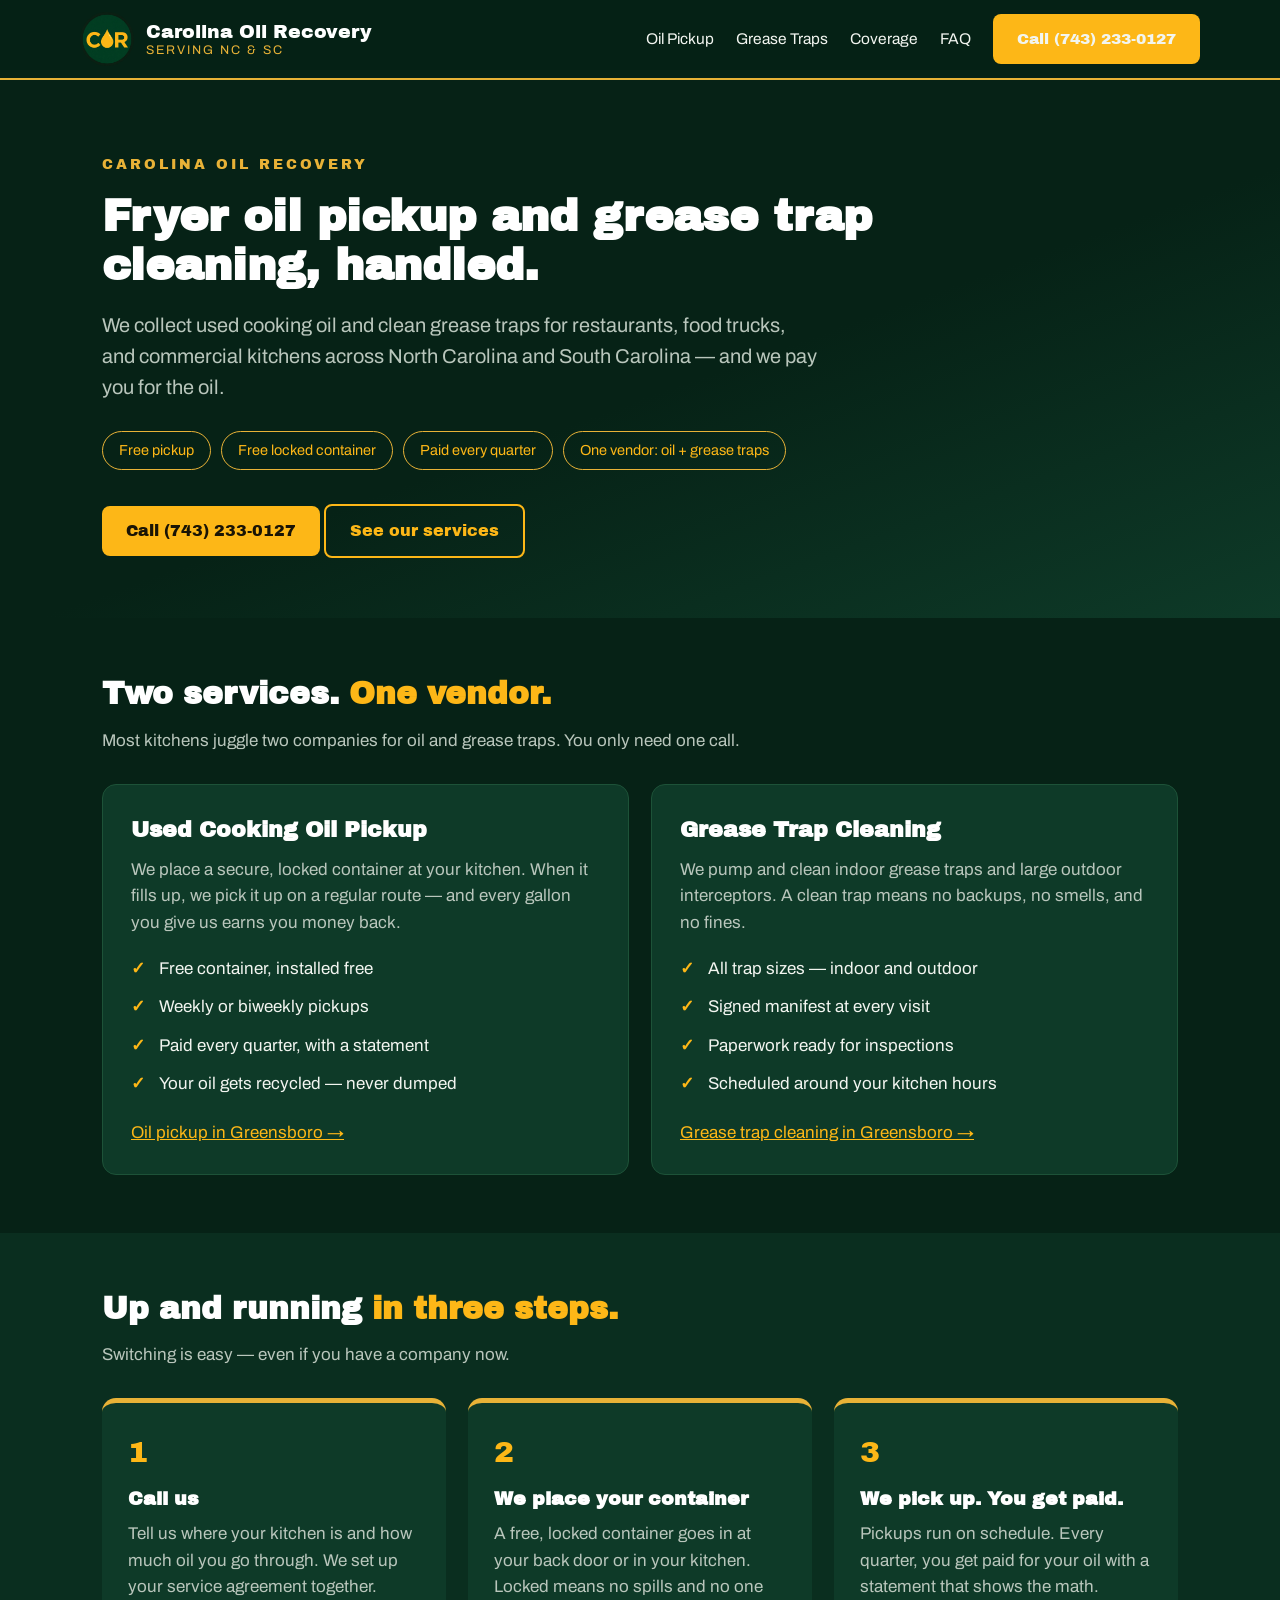
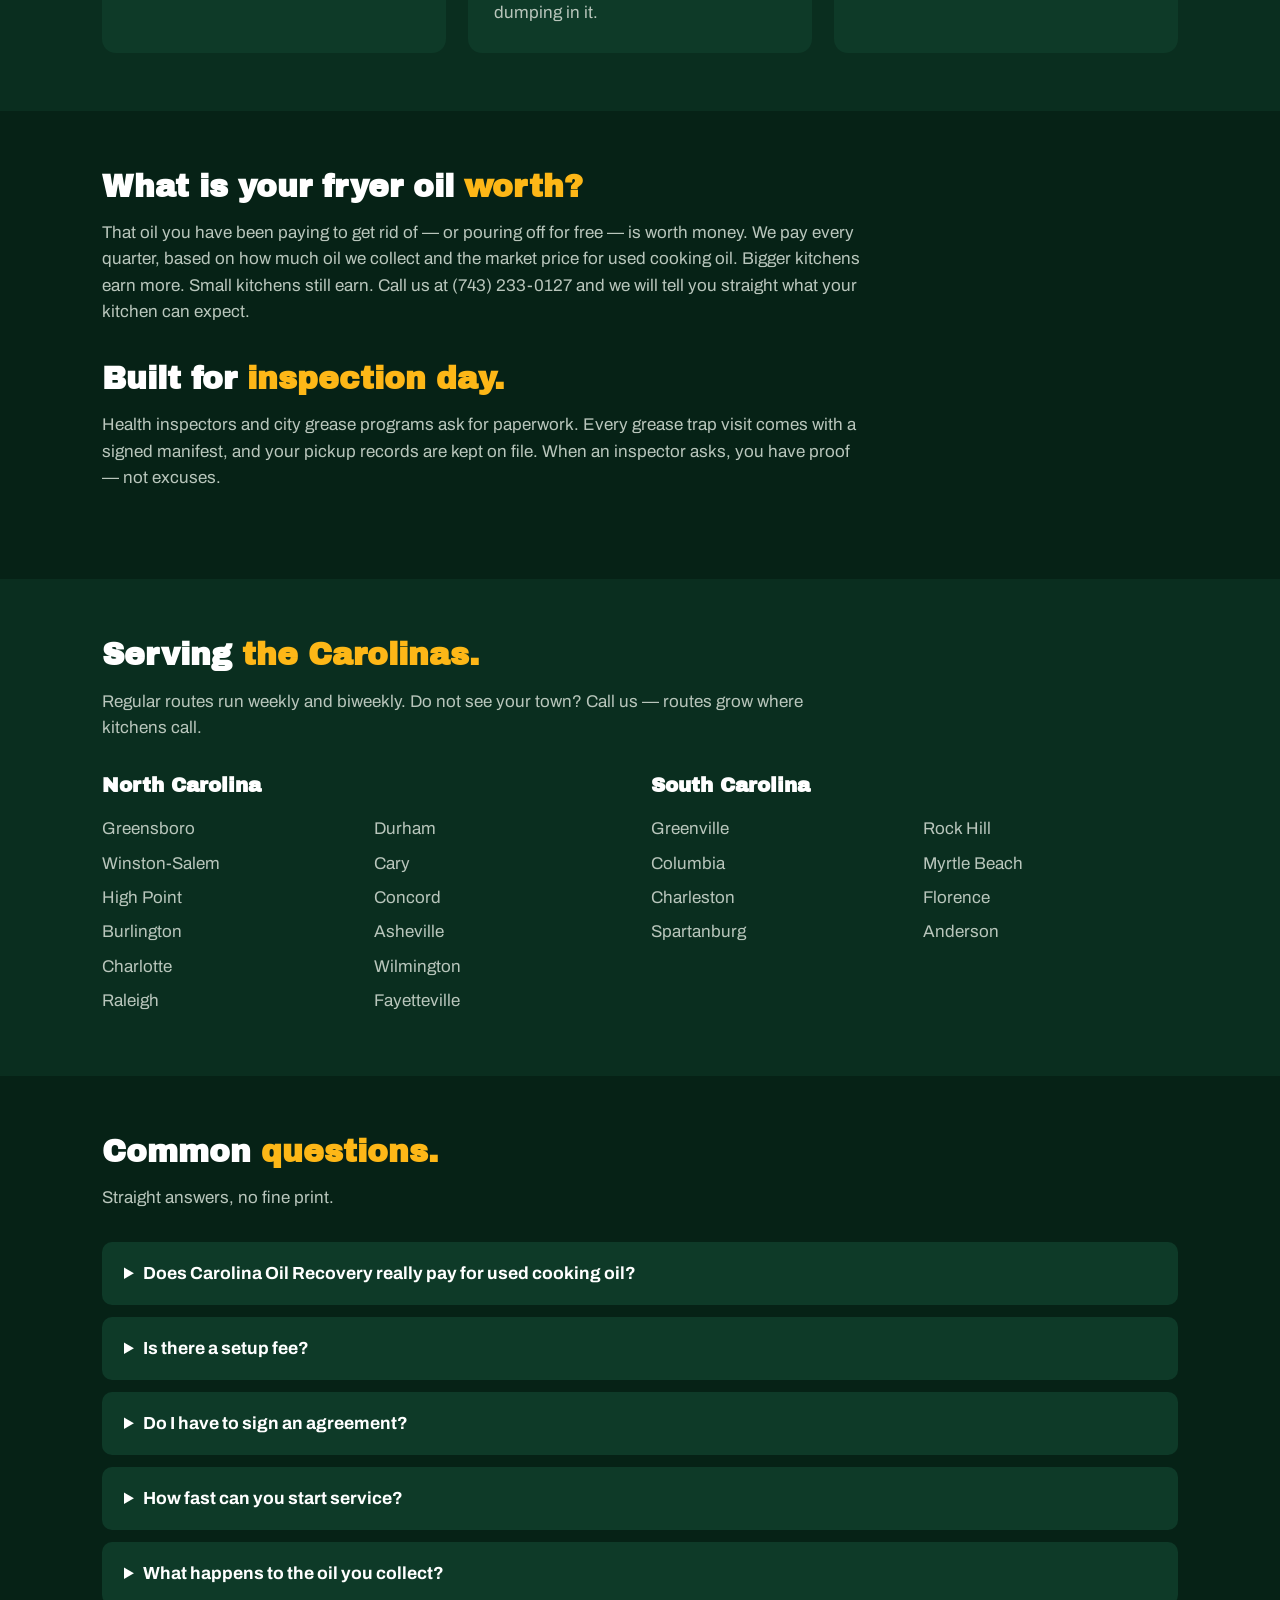
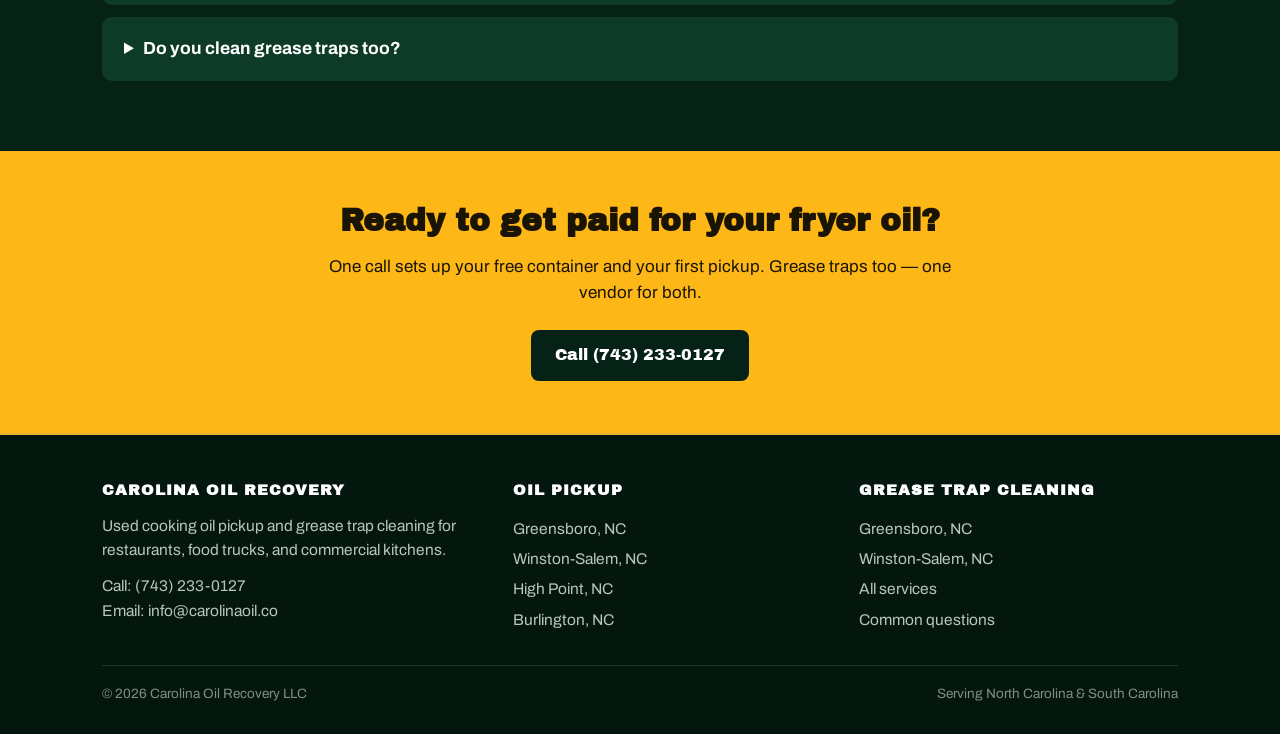
==== index.html @ 8ab73f12 "Add Carolina Oil Recovery staging site" ====
<!DOCTYPE html>
<html lang="en">
<head>
<meta charset="utf-8">
<meta name="viewport" content="width=device-width, initial-scale=1">
<title>Fryer Oil Pickup & Grease Trap Cleaning in NC & SC | Carolina Oil Recovery</title>
<meta name="description" content="Free used cooking oil pickup and grease trap cleaning for restaurants across North Carolina and South Carolina. Free locked container. Paid every quarter. Call (743) 233-0127.">
<link rel="canonical" href="https://carolinaoil.co/">
<link rel="preconnect" href="https://fonts.googleapis.com">
<link href="https://fonts.googleapis.com/css2?family=Archivo:wght@400;600;700&family=Archivo+Black&display=swap" rel="stylesheet">
<link rel="icon" href="logo.jpg">
<link rel="stylesheet" href="styles.css">
<script type="application/ld+json">{"@context": "https://schema.org", "@type": "LocalBusiness", "name": "Carolina Oil Recovery", "url": "https://carolinaoil.co/", "telephone": "+1-743-233-0127", "email": "info@carolinaoil.co", "image": "https://carolinaoil.co/logo.jpg", "priceRange": "Free pickup + quarterly rebate", "areaServed": ["North Carolina", "South Carolina"], "openingHours": "Mo-Su 06:00-22:00", "description": "Used cooking oil pickup and grease trap cleaning for restaurants, food trucks, and commercial kitchens across NC and SC. Free pickup, free locked container, paid every quarter."}</script>
</head>
<body>
<header><div class="wrap nav">
  <a href="index.html" style="display:flex;gap:12px;align-items:center;text-decoration:none">
    <img src="logo.jpg" alt="Carolina Oil Recovery logo">
    <span class="brand">Carolina Oil Recovery<small>SERVING NC &amp; SC</small></span>
  </a>
  <nav>
    <a href="used-cooking-oil-pickup-greensboro-nc.html">Oil Pickup</a>
    <a href="grease-trap-cleaning-greensboro-nc.html">Grease Traps</a>
    <a href="index.html#coverage">Coverage</a>
    <a href="index.html#faq">FAQ</a>
    <a class="btn" href="tel:+17432330127">Call (743) 233-0127</a>
  </nav>
</div></header>
<div class="hero"><div class="wrap">
  <div class="kicker">CAROLINA OIL RECOVERY</div>
  <h1>Fryer oil pickup and grease trap cleaning, handled.</h1>
  <p class="lede">We collect used cooking oil and clean grease traps for restaurants, food trucks, and commercial kitchens across North Carolina and South Carolina — and we pay you for the oil.</p>
  <div class="chips">
    <span class="chip">Free pickup</span>
    <span class="chip">Free locked container</span>
    <span class="chip">Paid every quarter</span>
    <span class="chip">One vendor: oil + grease traps</span>
  </div>
  <a class="btn" href="tel:+17432330127">Call (743) 233-0127</a>
  <a class="btn ghost" href="#services">See our services</a>
</div></div>

<section id="services"><div class="wrap">
  <h2>Two services. <span class="gold">One vendor.</span></h2>
  <p class="sub">Most kitchens juggle two companies for oil and grease traps. You only need one call.</p>
  <div class="cards">
    <div class="card">
      <h3>Used Cooking Oil Pickup</h3>
      <p>We place a secure, locked container at your kitchen. When it fills up, we pick it up on a regular route — and every gallon you give us earns you money back.</p>
      <ul>
        <li>Free container, installed free</li>
        <li>Weekly or biweekly pickups</li>
        <li>Paid every quarter, with a statement</li>
        <li>Your oil gets recycled — never dumped</li>
      </ul>
      <p style="margin-top:16px"><a href="used-cooking-oil-pickup-greensboro-nc.html">Oil pickup in Greensboro →</a></p>
    </div>
    <div class="card">
      <h3>Grease Trap Cleaning</h3>
      <p>We pump and clean indoor grease traps and large outdoor interceptors. A clean trap means no backups, no smells, and no fines.</p>
      <ul>
        <li>All trap sizes — indoor and outdoor</li>
        <li>Signed manifest at every visit</li>
        <li>Paperwork ready for inspections</li>
        <li>Scheduled around your kitchen hours</li>
      </ul>
      <p style="margin-top:16px"><a href="grease-trap-cleaning-greensboro-nc.html">Grease trap cleaning in Greensboro →</a></p>
    </div>
  </div>
</div></section>

<section class="alt"><div class="wrap">
  <h2>Up and running <span class="gold">in three steps.</span></h2>
  <p class="sub">Switching is easy — even if you have a company now.</p>
  <div class="steps">
    <div class="step"><div class="n">1</div><h3>Call us</h3><p>Tell us where your kitchen is and how much oil you go through. We set up your service agreement together.</p></div>
    <div class="step"><div class="n">2</div><h3>We place your container</h3><p>A free, locked container goes in at your back door or in your kitchen. Locked means no spills and no one dumping in it.</p></div>
    <div class="step"><div class="n">3</div><h3>We pick up. You get paid.</h3><p>Pickups run on schedule. Every quarter, you get paid for your oil with a statement that shows the math.</p></div>
  </div>
</div></section>

<section><div class="wrap">
  <h2>What is your fryer oil <span class="gold">worth?</span></h2>
  <p class="sub">That oil you have been paying to get rid of — or pouring off for free — is worth money. We pay every quarter, based on how much oil we collect and the market price for used cooking oil. Bigger kitchens earn more. Small kitchens still earn. Call us at (743) 233-0127 and we will tell you straight what your kitchen can expect.</p>
  <h2 style="margin-top:36px">Built for <span class="gold">inspection day.</span></h2>
  <p class="sub">Health inspectors and city grease programs ask for paperwork. Every grease trap visit comes with a signed manifest, and your pickup records are kept on file. When an inspector asks, you have proof — not excuses.</p>
</div></section>

<section class="alt" id="coverage"><div class="wrap">
  <h2>Serving <span class="gold">the Carolinas.</span></h2>
  <p class="sub">Regular routes run weekly and biweekly. Do not see your town? Call us — routes grow where kitchens call.</p>
  <div style="display:grid;grid-template-columns:1fr 1fr;gap:22px">
    <div><h3 style="color:#fff;margin-bottom:10px">North Carolina</h3>
      <ul class="cities"><li>Greensboro</li><li>Winston-Salem</li><li>High Point</li><li>Burlington</li><li>Charlotte</li><li>Raleigh</li><li>Durham</li><li>Cary</li><li>Concord</li><li>Asheville</li><li>Wilmington</li><li>Fayetteville</li></ul></div>
    <div><h3 style="color:#fff;margin-bottom:10px">South Carolina</h3>
      <ul class="cities"><li>Greenville</li><li>Columbia</li><li>Charleston</li><li>Spartanburg</li><li>Rock Hill</li><li>Myrtle Beach</li><li>Florence</li><li>Anderson</li></ul></div>
  </div>
</div></section>

<section id="faq"><div class="wrap">
  <h2>Common <span class="gold">questions.</span></h2>
  <p class="sub">Straight answers, no fine print.</p>
  <div class="faq">
<details><summary>Does Carolina Oil Recovery really pay for used cooking oil?</summary><p>Yes. We pick your oil up free, and we pay you for it every quarter. How much depends on how much oil you go through and the market price for used cooking oil. Call us and we will give you a straight answer for your kitchen — no guessing.</p></details>
<details><summary>Is there a setup fee?</summary><p>No. Your container is free, installation is free, and pickup is free.</p></details>
<details><summary>Do I have to sign an agreement?</summary><p>We set every account up on a simple service agreement, so your pickup schedule, your container, and your quarterly payments are in writing. Call us and we will walk you through it before you sign anything.</p></details>
<details><summary>How fast can you start service?</summary><p>Fast. Call us, we place your free locked container, and pickups start on a regular route — weekly or every two weeks, based on how much oil you use.</p></details>
<details><summary>What happens to the oil you collect?</summary><p>It gets recycled. Used cooking oil is refined into biodiesel and other products. It should never go down a drain — that is what clogs pipes and backs up grease traps.</p></details>
<details><summary>Do you clean grease traps too?</summary><p>Yes — that is the point of one vendor for both. We pump and clean indoor traps and outdoor interceptors, and every grease trap visit comes with a signed manifest for your records and inspections.</p></details>
</div>
</div></section>

<div class="cta-band"><div class="wrap">
  <h2>Ready to get paid for your fryer oil?</h2>
  <p>One call sets up your free container and your first pickup. Grease traps too — one vendor for both.</p>
  <a class="btn" href="tel:+17432330127">Call (743) 233-0127</a>
</div></div>
<footer><div class="wrap">
  <div class="foot">
    <div>
      <h4>CAROLINA OIL RECOVERY</h4>
      <p>Used cooking oil pickup and grease trap cleaning for restaurants, food trucks, and commercial kitchens.</p>
      <p style="margin-top:12px">Call: <a style="display:inline" href="tel:+17432330127">(743) 233-0127</a><br>
      Email: <a style="display:inline" href="mailto:info@carolinaoil.co">info@carolinaoil.co</a></p>
    </div>
    <div>
      <h4>OIL PICKUP</h4>
      <a href="used-cooking-oil-pickup-greensboro-nc.html">Greensboro, NC</a>
      <a href="used-cooking-oil-pickup-winston-salem-nc.html">Winston-Salem, NC</a>
      <a href="used-cooking-oil-pickup-high-point-nc.html">High Point, NC</a>
      <a href="used-cooking-oil-pickup-burlington-nc.html">Burlington, NC</a>
    </div>
    <div>
      <h4>GREASE TRAP CLEANING</h4>
      <a href="grease-trap-cleaning-greensboro-nc.html">Greensboro, NC</a>
      <a href="grease-trap-cleaning-winston-salem-nc.html">Winston-Salem, NC</a>
      <a href="index.html">All services</a>
      <a href="index.html#faq">Common questions</a>
    </div>
  </div>
  <div class="legal"><span>© 2026 Carolina Oil Recovery LLC</span><span>Serving North Carolina &amp; South Carolina</span></div>
</div></footer>
</body></html>
---- styles.css ----
:root{
  --green:#062216; --green2:#0a2e1f; --green3:#0e3a28;
  --gold:#e8b237; --gold-bright:#fdb717;
  --ink:#f2f5f0; --muted:#b9c6bc; --card:#ffffff; --dark:#101410;
}
*{margin:0;padding:0;box-sizing:border-box}
html{scroll-behavior:smooth}
body{background:var(--green);color:var(--ink);font-family:'Archivo',Arial,sans-serif;line-height:1.55;font-size:17px}
h1,h2,h3,.btn,.kicker{font-family:'Archivo Black','Archivo',Arial,sans-serif}
a{color:var(--gold-bright)}
.wrap{max-width:1120px;margin:0 auto;padding:0 22px}
header{position:sticky;top:0;background:rgba(6,34,22,.96);border-bottom:2px solid var(--gold);z-index:50}
.nav{display:flex;align-items:center;gap:26px;padding:12px 0}
.nav img{width:54px;height:54px;border-radius:50%}
.nav .brand{font-family:'Archivo Black',Arial,sans-serif;font-size:19px;color:#fff;line-height:1.15}
.nav .brand small{display:block;font-family:'Archivo',Arial,sans-serif;font-weight:400;font-size:12.5px;color:var(--gold);letter-spacing:2px}
.nav nav{margin-left:auto;display:flex;gap:22px;align-items:center;flex-wrap:wrap}
.nav nav a{color:var(--ink);text-decoration:none;font-size:15.5px}
.nav nav a:hover{color:var(--gold-bright)}
.btn{display:inline-block;background:var(--gold-bright);color:#1a1405;text-decoration:none;padding:13px 24px;border-radius:8px;font-size:16px}
.btn:hover{background:var(--gold)}
.btn.ghost{background:transparent;color:var(--gold-bright);border:2px solid var(--gold-bright)}
.hero{padding:74px 0 60px;background:linear-gradient(160deg,var(--green) 55%,var(--green3));}
.kicker{color:var(--gold);letter-spacing:3px;font-size:14px;margin-bottom:16px}
.hero h1{font-size:44px;line-height:1.12;color:#fff;max-width:820px}
.hero p.lede{font-size:20px;color:var(--muted);max-width:720px;margin:20px 0 28px}
.chips{display:flex;gap:10px;flex-wrap:wrap;margin:26px 0 34px}
.chip{border:1.5px solid var(--gold);color:var(--gold-bright);border-radius:999px;padding:7px 16px;font-size:14.5px}
section{padding:58px 0}
section.alt{background:var(--green2)}
h2{font-size:31px;color:#fff;line-height:1.2;margin-bottom:14px}
h2 .gold{color:var(--gold-bright)}
.sub{color:var(--muted);max-width:760px;margin-bottom:30px}
.cards{display:grid;grid-template-columns:1fr 1fr;gap:22px}
.card{background:var(--green3);border:1px solid #1d5238;border-radius:14px;padding:28px}
.card h3{color:#fff;font-size:22px;margin-bottom:10px}
.card p{color:var(--muted)}
.card ul,.ticks{list-style:none;margin-top:14px}
.card li,.ticks li{padding:6px 0 6px 28px;position:relative;color:var(--ink)}
.card li:before,.ticks li:before{content:"✓";position:absolute;left:0;color:var(--gold-bright);font-weight:700}
.steps{display:grid;grid-template-columns:repeat(3,1fr);gap:22px}
.step{background:var(--green3);border-radius:14px;padding:26px;border-top:5px solid var(--gold)}
.step .n{font-family:'Archivo Black',Arial,sans-serif;color:var(--gold-bright);font-size:30px}
.step h3{color:#fff;font-size:19px;margin:8px 0}
.step p{color:var(--muted)}
.fog{background:#fff;color:var(--dark);border-radius:14px;padding:30px}
.fog h3{font-size:22px;margin-bottom:10px}
.fog p{margin-bottom:12px}
.fog a{color:#0a5c36}
.faq details{background:var(--green3);border-radius:10px;padding:18px 22px;margin-bottom:12px}
.faq summary{font-weight:700;color:#fff;cursor:pointer;font-size:17.5px}
.faq p{color:var(--muted);margin-top:10px}
.cta-band{background:var(--gold-bright);color:#1a1405;text-align:center;padding:52px 22px}
.cta-band h2{color:#1a1405}
.cta-band p{max-width:640px;margin:0 auto 24px}
.cta-band .btn{background:var(--green);color:#fff}
footer{padding:44px 0 30px;border-top:2px solid var(--gold);background:#04170f}
.foot{display:grid;grid-template-columns:1.2fr 1fr 1fr;gap:28px}
footer h4{color:#fff;font-family:'Archivo Black',Arial,sans-serif;font-size:15px;margin-bottom:12px;letter-spacing:1px}
footer a{color:var(--muted);text-decoration:none;display:block;padding:3px 0;font-size:15.5px}
footer a:hover{color:var(--gold-bright)}
footer p{color:var(--muted);font-size:15.5px}
.legal{margin-top:30px;padding-top:18px;border-top:1px solid #1d3a2a;color:#7d8f83;font-size:13.5px;display:flex;justify-content:space-between;flex-wrap:wrap;gap:10px}
.cities{columns:2;max-width:760px}
.cities li{list-style:none;padding:4px 0;color:var(--muted)}
@media(max-width:820px){
  .cards,.steps,.foot{grid-template-columns:1fr}
  .hero h1{font-size:33px}
  .nav nav{display:none}
  .cities{columns:1}
}
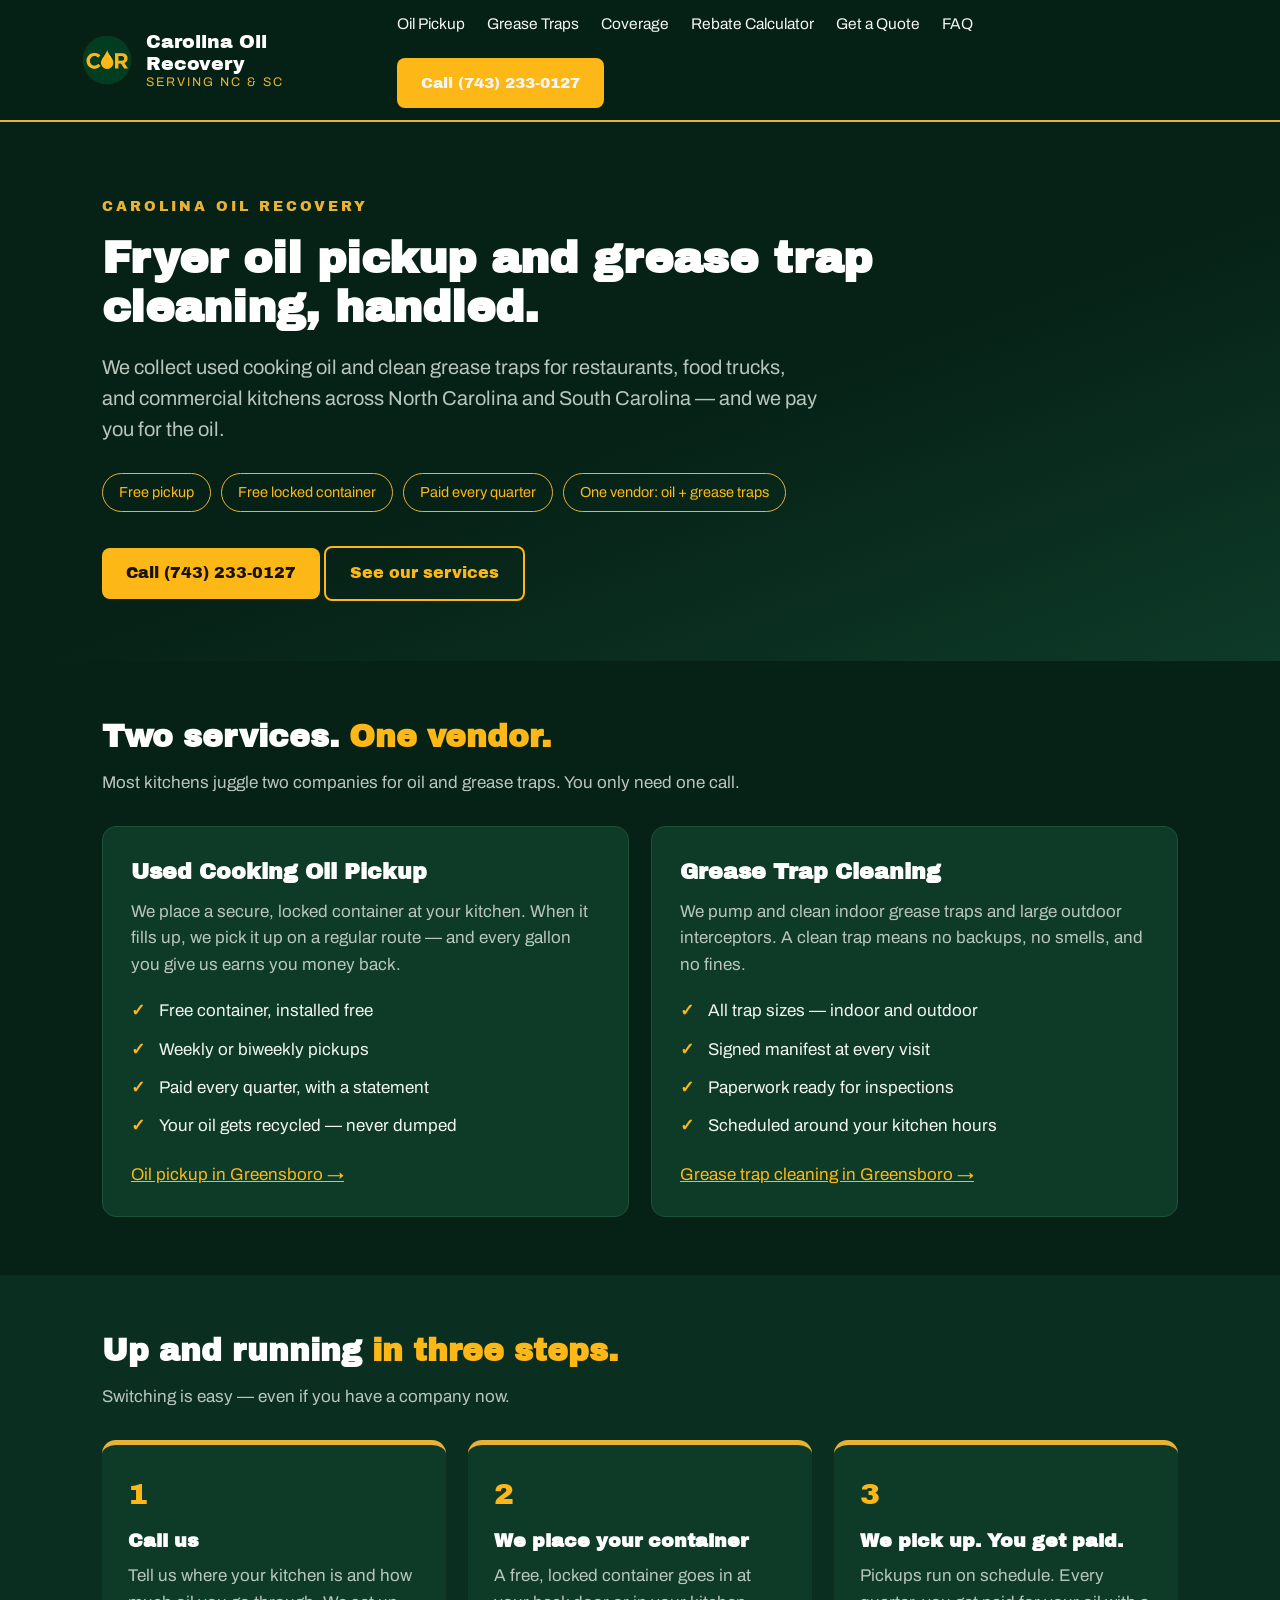
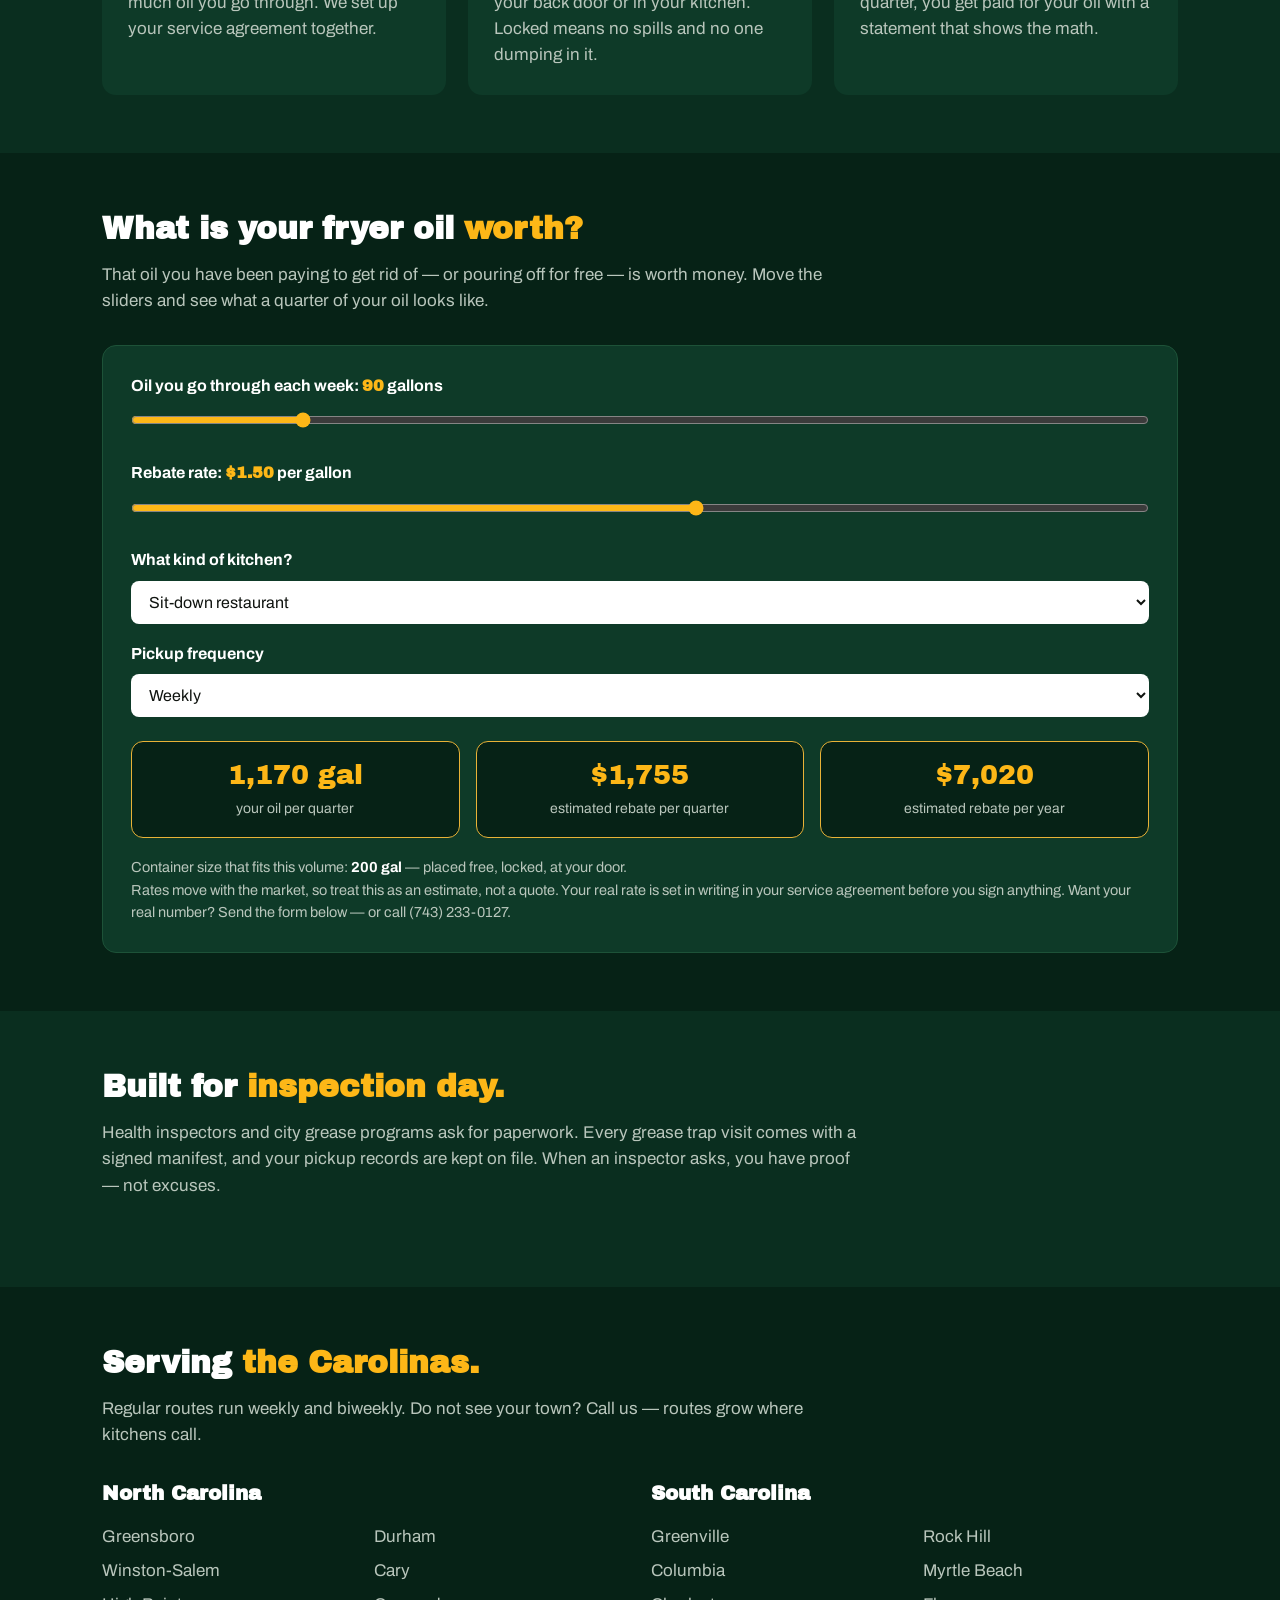
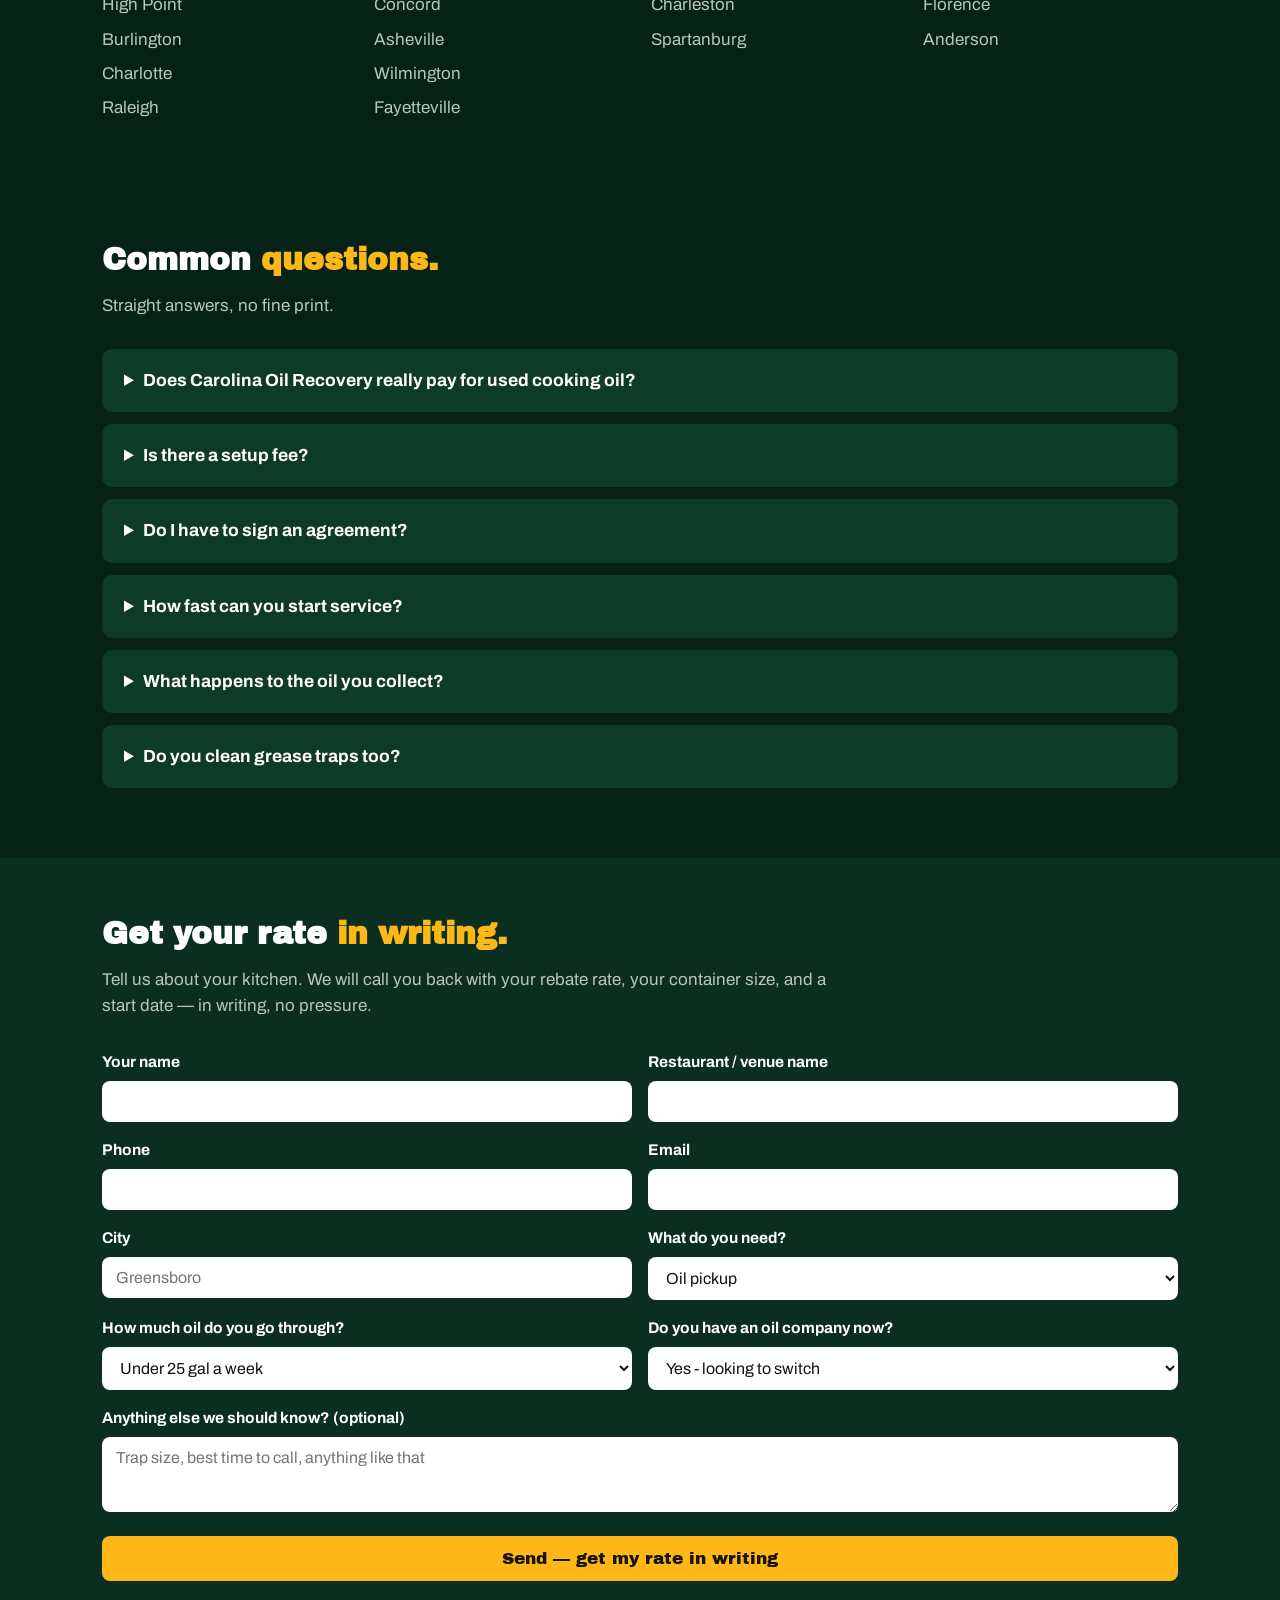
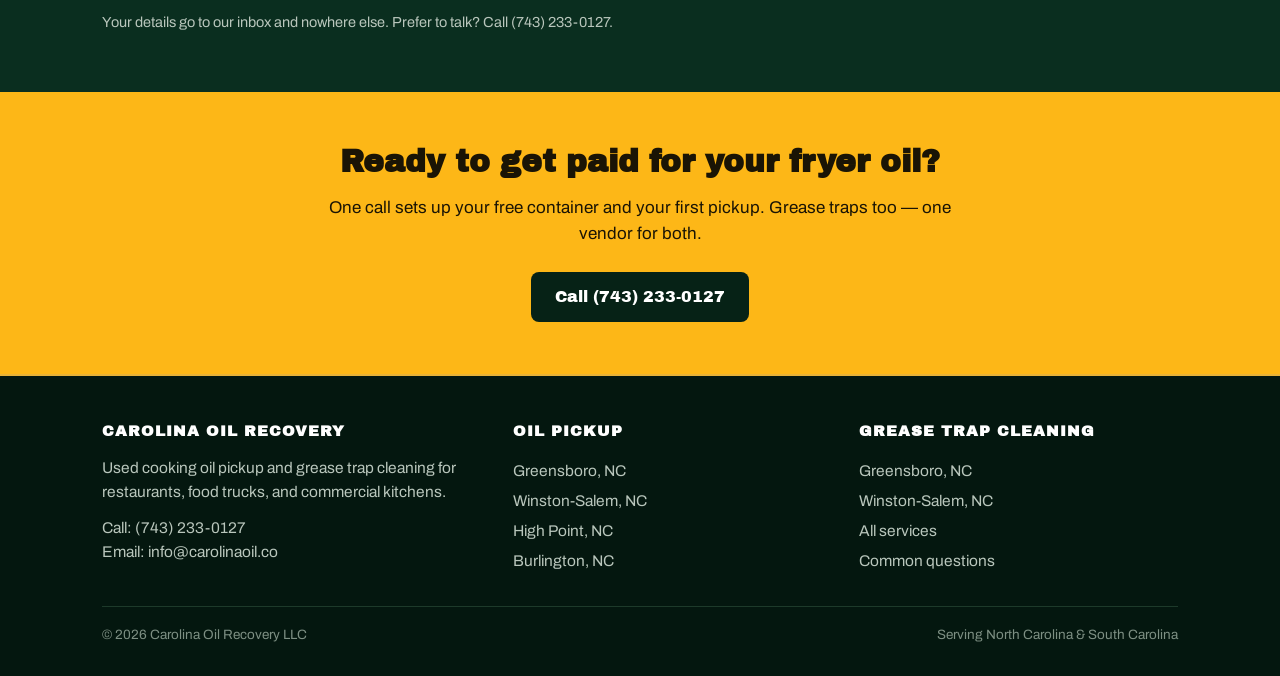
==== commit eda41b4e: "Add rebate calculator (homepage) and lead quote form (all pages)" ====
--- a/index.html
+++ b/index.html
@@ -22,6 +22,8 @@
     <a href="used-cooking-oil-pickup-greensboro-nc.html">Oil Pickup</a>
     <a href="grease-trap-cleaning-greensboro-nc.html">Grease Traps</a>
     <a href="index.html#coverage">Coverage</a>
+    <a href="index.html#calculator">Rebate Calculator</a>
+    <a href="index.html#quote">Get a Quote</a>
     <a href="index.html#faq">FAQ</a>
     <a class="btn" href="tel:+17432330127">Call (743) 233-0127</a>
   </nav>
@@ -79,14 +81,57 @@
   </div>
 </div></section>
 
-<section><div class="wrap">
+
+<section id="calculator"><div class="wrap">
   <h2>What is your fryer oil <span class="gold">worth?</span></h2>
-  <p class="sub">That oil you have been paying to get rid of — or pouring off for free — is worth money. We pay every quarter, based on how much oil we collect and the market price for used cooking oil. Bigger kitchens earn more. Small kitchens still earn. Call us at (743) 233-0127 and we will tell you straight what your kitchen can expect.</p>
-  <h2 style="margin-top:36px">Built for <span class="gold">inspection day.</span></h2>
+  <p class="sub">That oil you have been paying to get rid of — or pouring off for free — is worth money. Move the sliders and see what a quarter of your oil looks like.</p>
+  <div class="calc">
+    <label for="calc-gal">Oil you go through each week: <span class="val" id="calc-gal-val">90</span> gallons</label>
+    <input type="range" id="calc-gal" min="10" max="500" step="5" value="90">
+    <label for="calc-rate">Rebate rate: <span class="val" id="calc-rate-val">$1.50</span> per gallon</label>
+    <input type="range" id="calc-rate" min="0.25" max="2.50" step="0.05" value="1.50">
+    <label for="calc-type">What kind of kitchen?</label>
+    <select id="calc-type">
+      <option>Sit-down restaurant</option><option>Fast food</option><option>Food truck</option>
+      <option>Catering / commissary</option><option>Hotel / institution</option><option>Other kitchen</option>
+    </select>
+    <label for="calc-freq">Pickup frequency</label>
+    <select id="calc-freq"><option>Weekly</option><option>Every two weeks</option></select>
+    <div class="calc-out">
+      <div class="box"><div class="big" id="calc-qgal">1,170 gal</div><div class="lbl">your oil per quarter</div></div>
+      <div class="box"><div class="big" id="calc-qpay">$1,755</div><div class="lbl">estimated rebate per quarter</div></div>
+      <div class="box"><div class="big" id="calc-ypay">$7,020</div><div class="lbl">estimated rebate per year</div></div>
+    </div>
+    <p class="calc-note">Container size that fits this volume: <strong style="color:#fff" id="calc-tank">200 gal</strong> — placed free, locked, at your door.<br>
+    Rates move with the market, so treat this as an estimate, not a quote. Your real rate is set in writing in your service agreement before you sign anything. Want your real number? Send the form below — or call (743) 233-0127.</p>
+  </div>
+</div></section>
+
+<script>
+(function(){
+  var gal=document.getElementById('calc-gal'), rate=document.getElementById('calc-rate');
+  if(!gal||!rate) return;
+  var galOut=document.getElementById('calc-gal-val'), rateOut=document.getElementById('calc-rate-val');
+  var qGal=document.getElementById('calc-qgal'), qPay=document.getElementById('calc-qpay'),
+      yPay=document.getElementById('calc-ypay'), tank=document.getElementById('calc-tank');
+  function money(n){ return '$' + Math.round(n).toLocaleString('en-US'); }
+  function run(){
+    var g=parseFloat(gal.value), r=parseFloat(rate.value);
+    galOut.textContent=g; rateOut.textContent='$'+r.toFixed(2);
+    var q=g*13;
+    qGal.textContent=Math.round(q).toLocaleString('en-US')+' gal';
+    qPay.textContent=money(q*r); yPay.textContent=money(q*r*4);
+    tank.textContent = g<=75 ? '120 gal' : (g<=150 ? '200 gal' : (g<=300 ? '300 gal' : '500 gal'));
+  }
+  gal.addEventListener('input',run); rate.addEventListener('input',run); run();
+})();
+</script>
+<section class="alt"><div class="wrap">
+  <h2>Built for <span class="gold">inspection day.</span></h2>
   <p class="sub">Health inspectors and city grease programs ask for paperwork. Every grease trap visit comes with a signed manifest, and your pickup records are kept on file. When an inspector asks, you have proof — not excuses.</p>
 </div></section>
 
-<section class="alt" id="coverage"><div class="wrap">
+<section id="coverage"><div class="wrap">
   <h2>Serving <span class="gold">the Carolinas.</span></h2>
   <p class="sub">Regular routes run weekly and biweekly. Do not see your town? Call us — routes grow where kitchens call.</p>
   <div style="display:grid;grid-template-columns:1fr 1fr;gap:22px">
@@ -110,6 +155,58 @@
 </div>
 </div></section>
 
+<section class="alt" id="quote"><div class="wrap">
+  <h2>Get your rate <span class="gold">in writing.</span></h2>
+  <p class="sub">Tell us about your kitchen. We will call you back with your rebate rate, your container size, and a start date — in writing, no pressure.</p>
+  <form class="leadform" id="lead-form">
+    <div><label for="lf-name">Your name</label><input id="lf-name" type="text" name="Name" required autocomplete="name"></div>
+    <div><label for="lf-rest">Restaurant / venue name</label><input id="lf-rest" type="text" name="Restaurant" required></div>
+    <div><label for="lf-phone">Phone</label><input id="lf-phone" type="tel" name="Phone" required autocomplete="tel"></div>
+    <div><label for="lf-email">Email</label><input id="lf-email" type="email" name="Email" required autocomplete="email"></div>
+    <div><label for="lf-city">City</label><input type="text" name="City" required placeholder="Greensboro"></div>
+    <div><label for="lf-service">What do you need?</label>
+      <select id="lf-service" name="Service needed">
+        <option>Oil pickup</option><option>Grease trap cleaning</option><option>Both</option>
+      </select></div>
+    <div><label for="lf-vol">How much oil do you go through?</label>
+      <select id="lf-vol" name="Oil volume">
+        <option>Under 25 gal a week</option><option>25-75 gal a week</option><option>75-150 gal a week</option>
+        <option>150-300 gal a week</option><option>Over 300 gal a week</option><option>Not sure</option>
+      </select></div>
+    <div><label for="lf-now">Do you have an oil company now?</label>
+      <select id="lf-now" name="Current provider">
+        <option>Yes - looking to switch</option><option>No - we handle it ourselves</option><option>No - new kitchen</option>
+      </select></div>
+    <div class="full"><label for="lf-msg">Anything else we should know? (optional)</label>
+      <textarea id="lf-msg" name="Message" rows="3" placeholder="Trap size, best time to call, anything like that"></textarea></div>
+    <input type="text" name="_honey" style="display:none">
+    <div class="full"><button class="btn" id="lead-btn" type="submit">Send — get my rate in writing</button></div>
+    <p class="leadform-note full" id="lead-err" style="display:none;color:#ffb3b3">That did not go through. Please call us at (743) 233-0127 and we will take it from there.</p>
+    <p class="leadform-note full">Your details go to our inbox and nowhere else. Prefer to talk? Call (743) 233-0127.</p>
+  </form>
+</div></section>
+
+<script>
+(function(){
+  var f=document.getElementById('lead-form');
+  if(!f) return;
+  f.addEventListener('submit',function(e){
+    e.preventDefault();
+    var btn=document.getElementById('lead-btn'); btn.disabled=true; btn.textContent='Sending...';
+    var data={}; new FormData(f).forEach(function(v,k){ data[k]=v; });
+    data['_subject']='Website lead - carolinaoil.co'; data['_template']='table';
+    fetch('https://formsubmit.co/ajax/info@carolinaoil.co',{
+      method:'POST', headers:{'Content-Type':'application/json','Accept':'application/json'},
+      body:JSON.stringify(data)
+    }).then(function(r){ if(!r.ok) throw 0; return r.json(); }).then(function(){
+      f.outerHTML='<div class="form-ok">Got it - thank you. We will call you with your rate in writing and a start date. Need us sooner? Call (743) 233-0127.</div>';
+    }).catch(function(){
+      btn.disabled=false; btn.textContent='Send - get my rate in writing';
+      document.getElementById('lead-err').style.display='block';
+    });
+  });
+})();
+</script>
 <div class="cta-band"><div class="wrap">
   <h2>Ready to get paid for your fryer oil?</h2>
   <p>One call sets up your free container and your first pickup. Grease traps too — one vendor for both.</p>
--- a/styles.css
+++ b/styles.css
@@ -63,8 +63,25 @@
 .legal{margin-top:30px;padding-top:18px;border-top:1px solid #1d3a2a;color:#7d8f83;font-size:13.5px;display:flex;justify-content:space-between;flex-wrap:wrap;gap:10px}
 .cities{columns:2;max-width:760px}
 .cities li{list-style:none;padding:4px 0;color:var(--muted)}
+.calc{background:var(--green3);border:1px solid #1d5238;border-radius:14px;padding:28px}
+.calc label{display:block;color:#fff;font-weight:700;margin:18px 0 8px;font-size:16px}
+.calc label:first-child{margin-top:0}
+.calc input[type=range]{width:100%;accent-color:var(--gold-bright);height:28px}
+.calc select,.leadform input,.leadform select,.leadform textarea{width:100%;background:#fff;color:#101410;border:none;border-radius:8px;padding:12px 14px;font-size:16px;font-family:'Archivo',Arial,sans-serif}
+.calc .val{color:var(--gold-bright);font-family:'Archivo Black',Arial,sans-serif}
+.calc-out{display:grid;grid-template-columns:repeat(3,1fr);gap:16px;margin-top:24px}
+.calc-out .box{background:var(--green);border:1.5px solid var(--gold);border-radius:12px;padding:18px;text-align:center}
+.calc-out .big{font-family:'Archivo Black',Arial,sans-serif;color:var(--gold-bright);font-size:27px;line-height:1.15}
+.calc-out .lbl{color:var(--muted);font-size:14px;margin-top:6px}
+.calc-note{color:var(--muted);font-size:14.5px;margin-top:18px}
+.leadform{display:grid;grid-template-columns:1fr 1fr;gap:16px}
+.leadform .full{grid-column:1/-1}
+.leadform label{display:block;color:#fff;font-weight:700;margin-bottom:7px;font-size:15.5px}
+.leadform .btn{border:none;cursor:pointer;width:100%;font-size:17px}
+.leadform-note{color:var(--muted);font-size:14.5px;margin-top:14px}
+.form-ok{background:var(--green3);border:1.5px solid var(--gold);border-radius:12px;padding:22px;color:#fff;font-size:17px}
 @media(max-width:820px){
-  .cards,.steps,.foot{grid-template-columns:1fr}
+  .cards,.steps,.foot,.calc-out,.leadform{grid-template-columns:1fr}
   .hero h1{font-size:33px}
   .nav nav{display:none}
   .cities{columns:1}
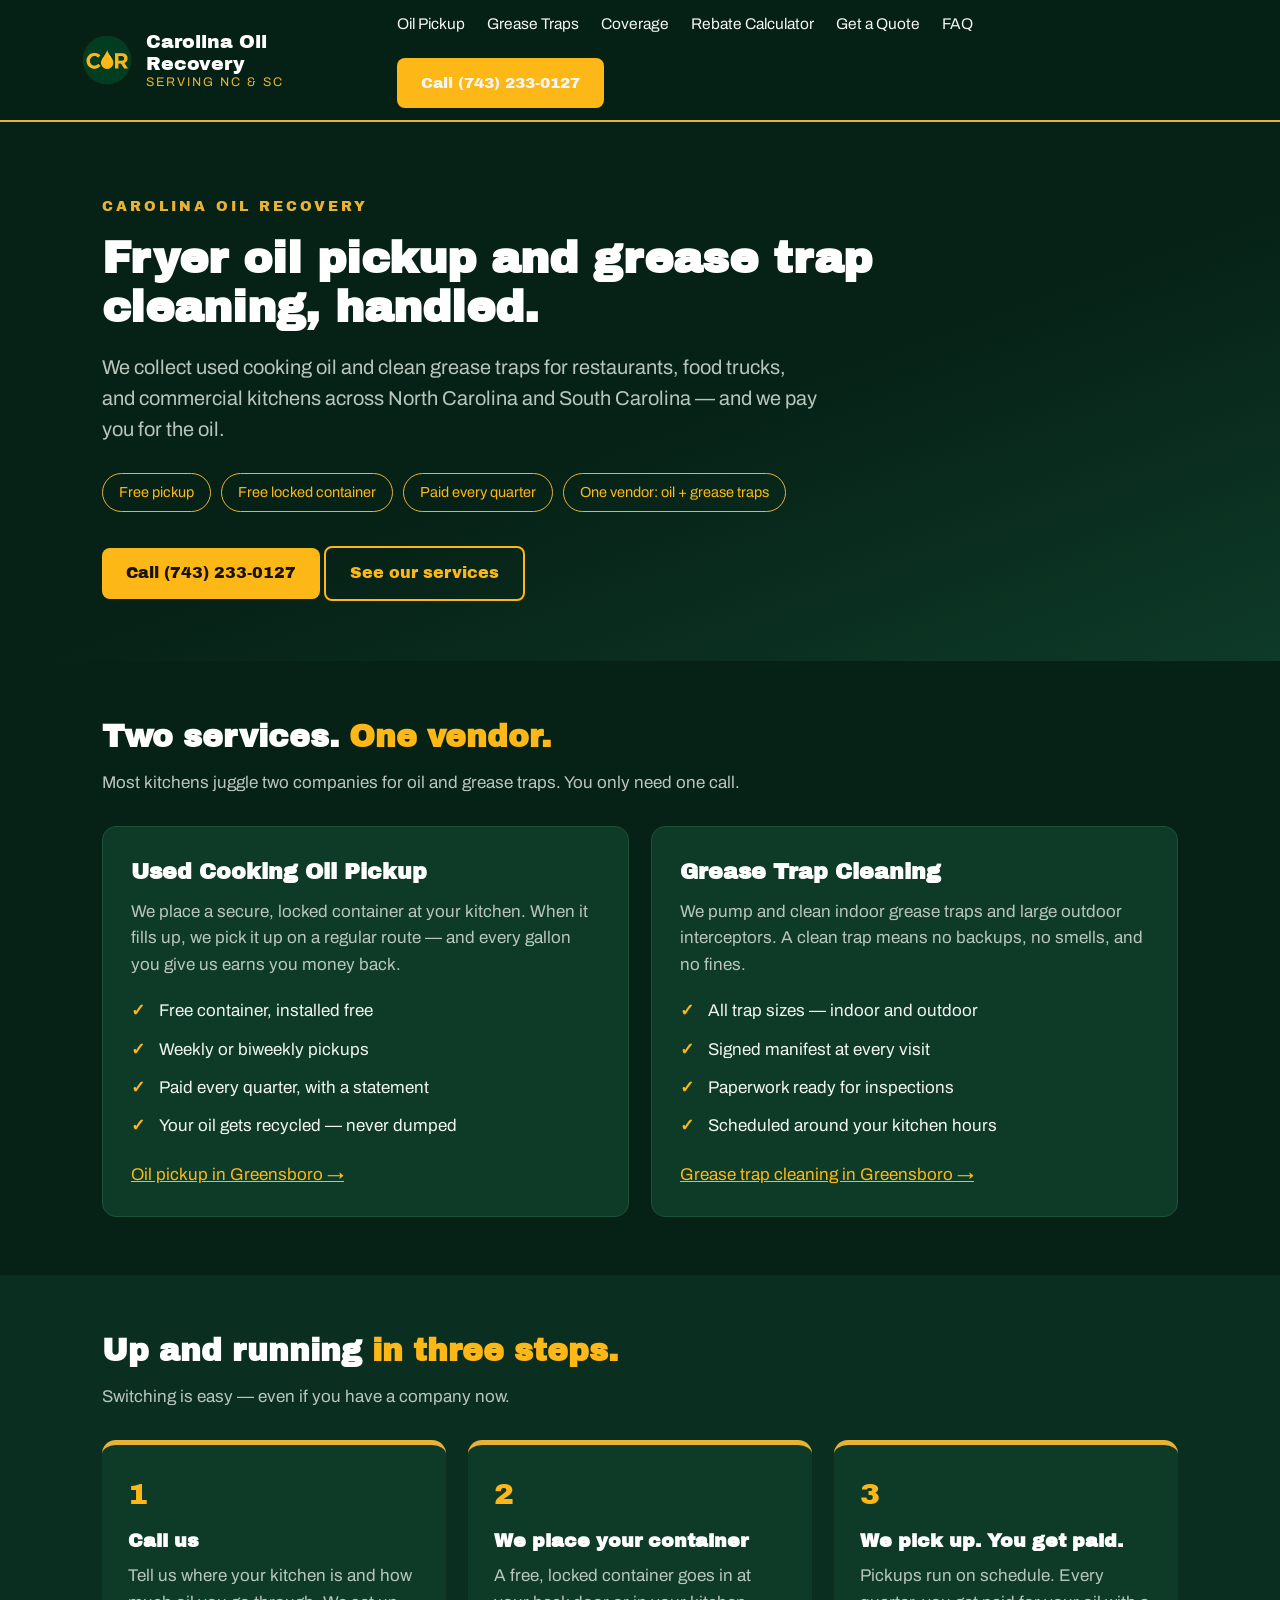
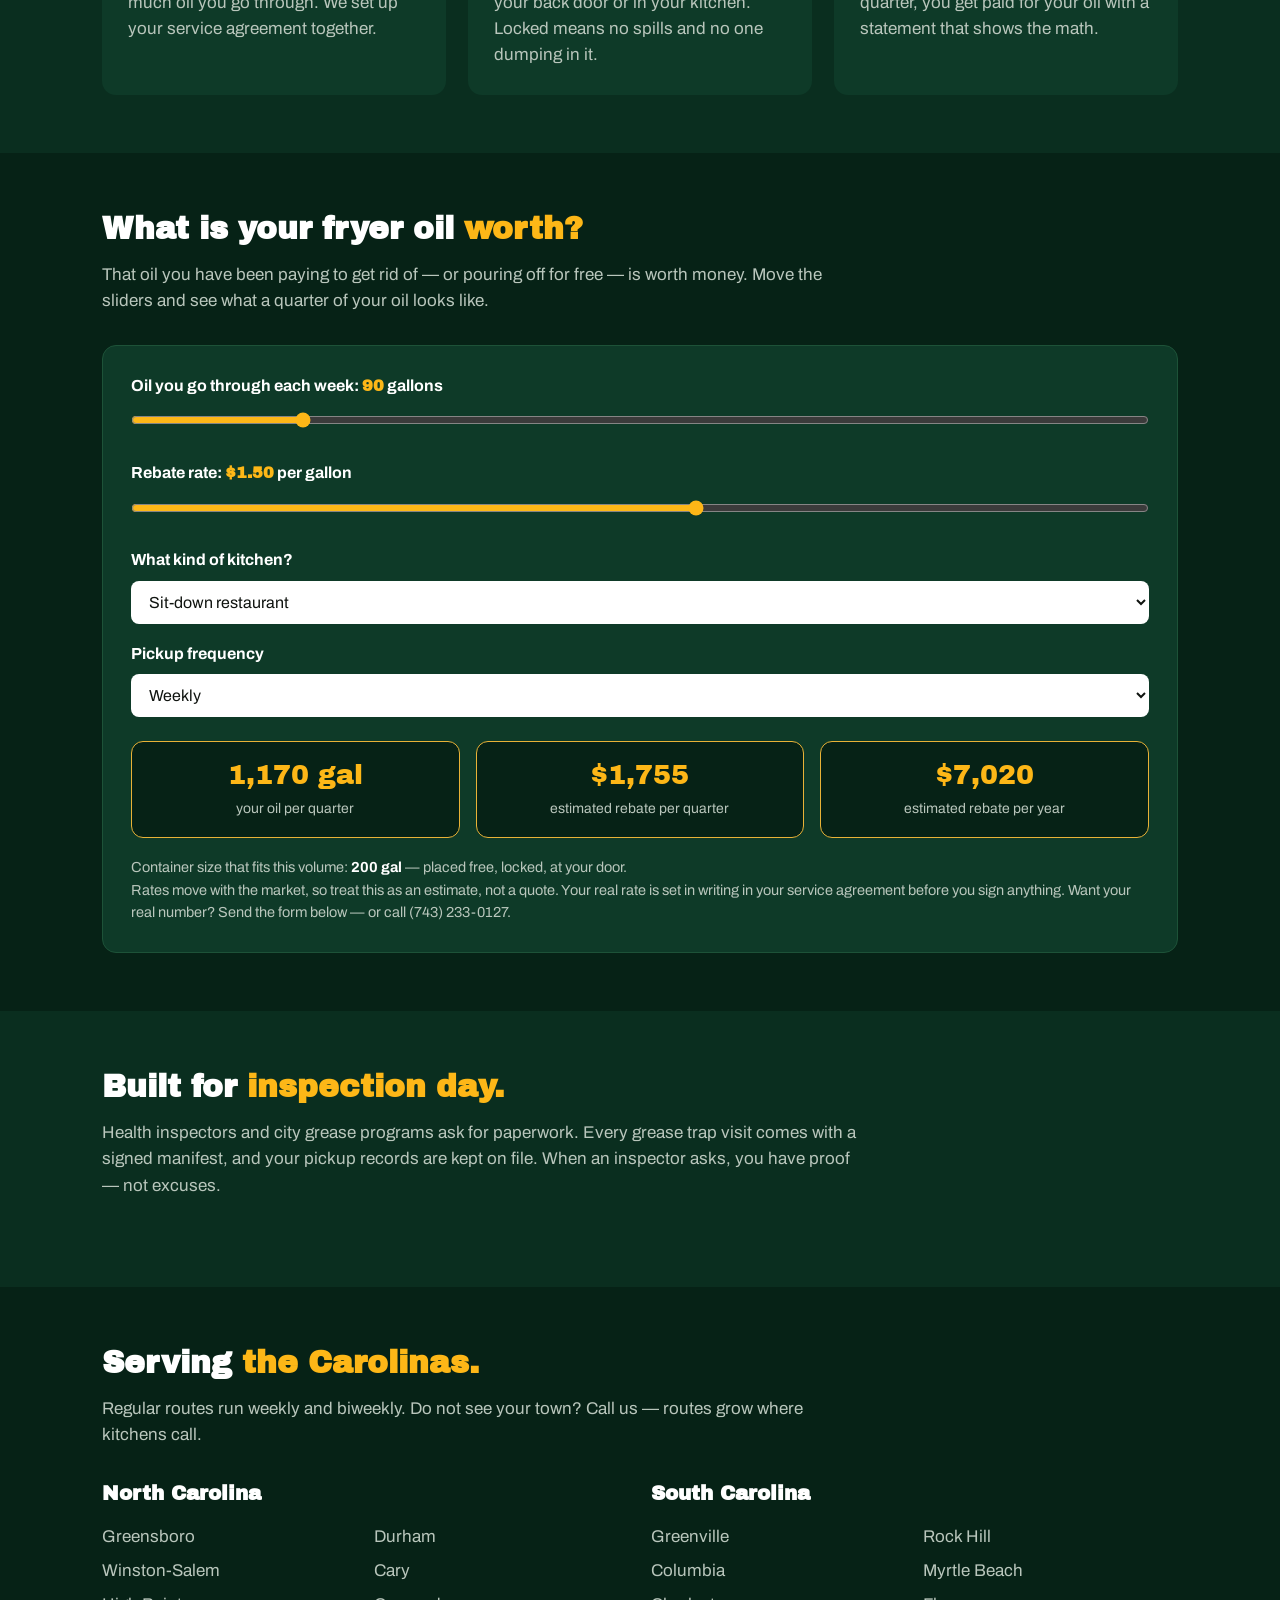
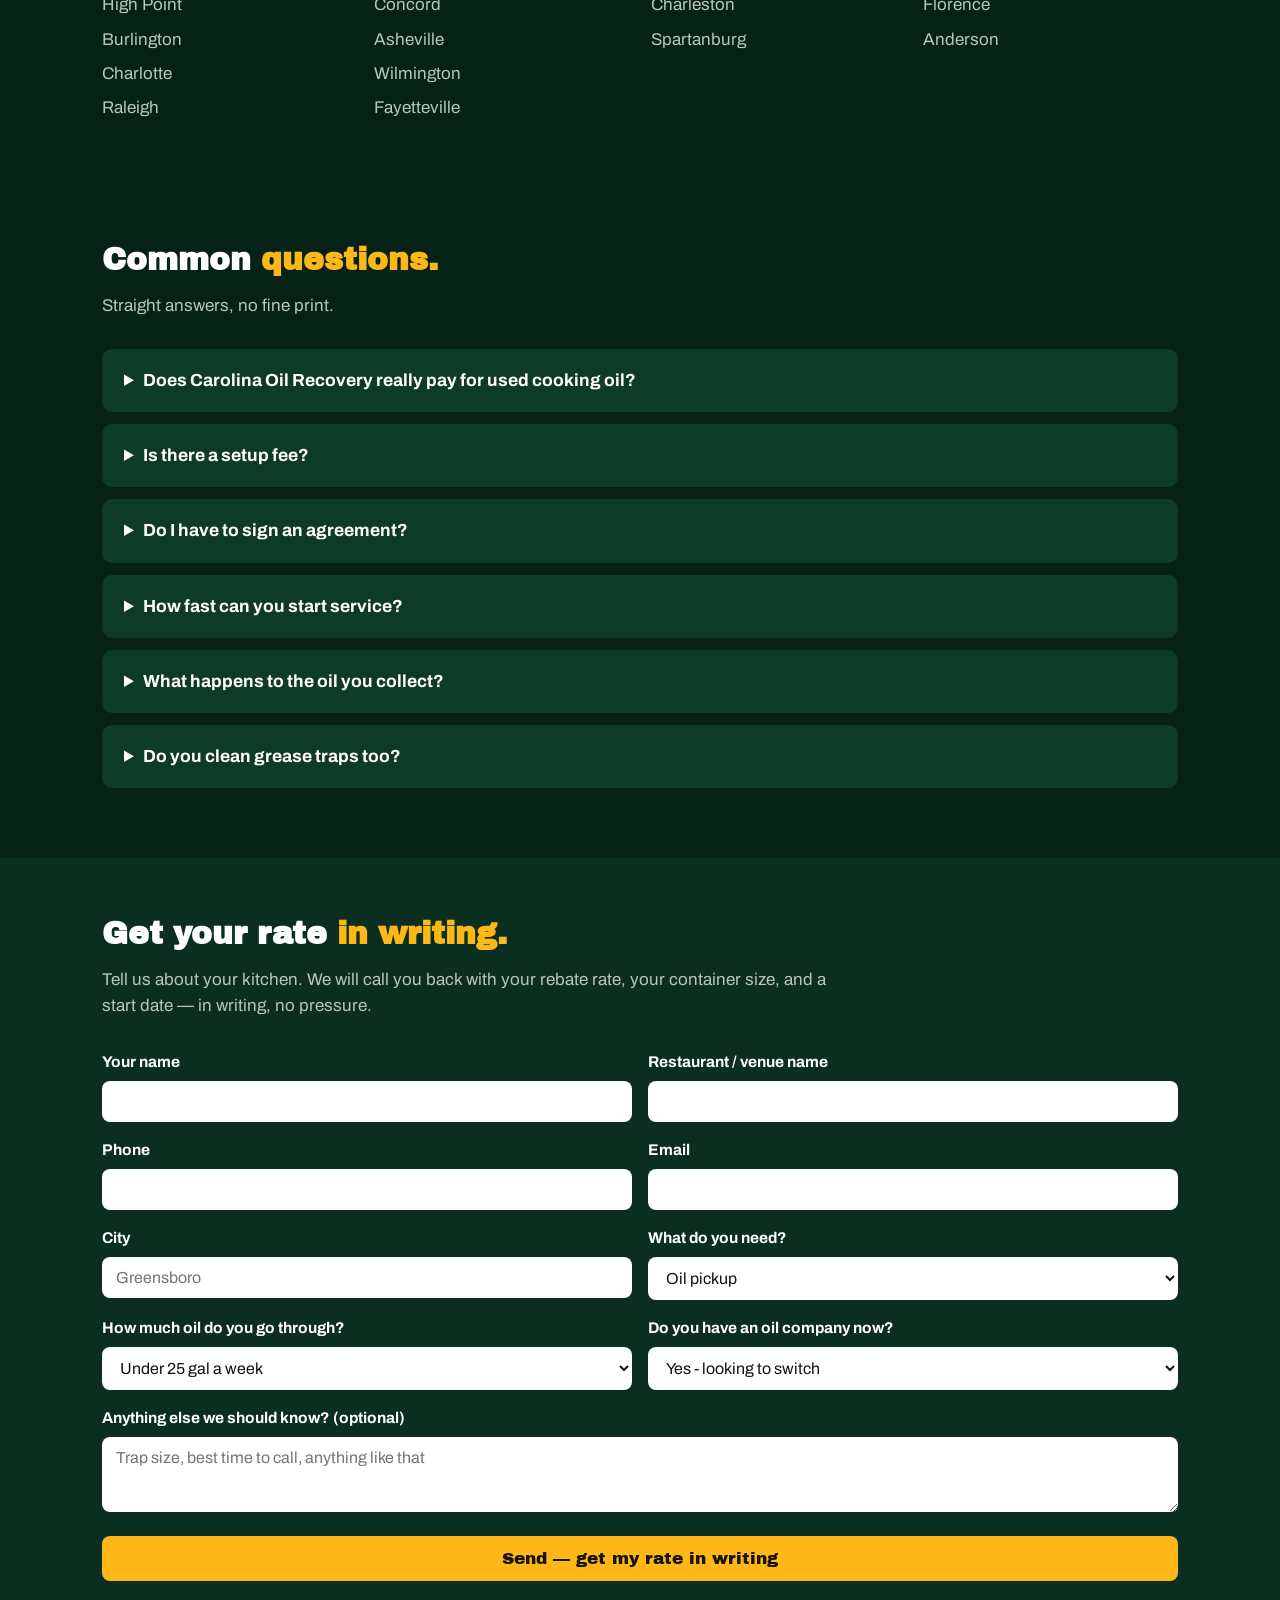
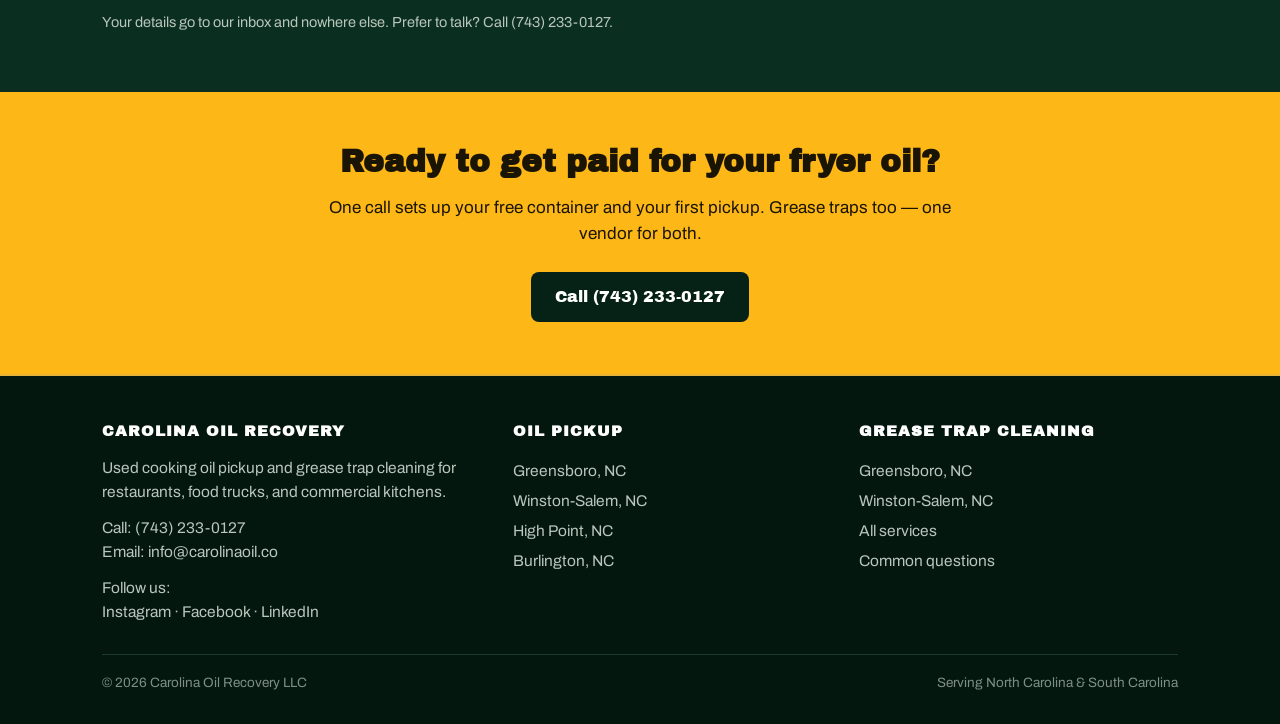
==== commit 6ad06b18: "Add social media links to footer (Instagram, Facebook, LinkedIn)" ====
--- a/index.html
+++ b/index.html
@@ -219,6 +219,10 @@
       <p>Used cooking oil pickup and grease trap cleaning for restaurants, food trucks, and commercial kitchens.</p>
       <p style="margin-top:12px">Call: <a style="display:inline" href="tel:+17432330127">(743) 233-0127</a><br>
       Email: <a style="display:inline" href="mailto:info@carolinaoil.co">info@carolinaoil.co</a></p>
+      <p style="margin-top:12px">Follow us:<br>
+      <a style="display:inline" href="https://www.instagram.com/carolinaoilrecovery" target="_blank" rel="noopener">Instagram</a> &middot;
+      <a style="display:inline" href="https://www.facebook.com/profile.php?id=61583193882910" target="_blank" rel="noopener">Facebook</a> &middot;
+      <a style="display:inline" href="https://www.linkedin.com/company/carolina-oil-recovery" target="_blank" rel="noopener">LinkedIn</a></p>
     </div>
     <div>
       <h4>OIL PICKUP</h4>
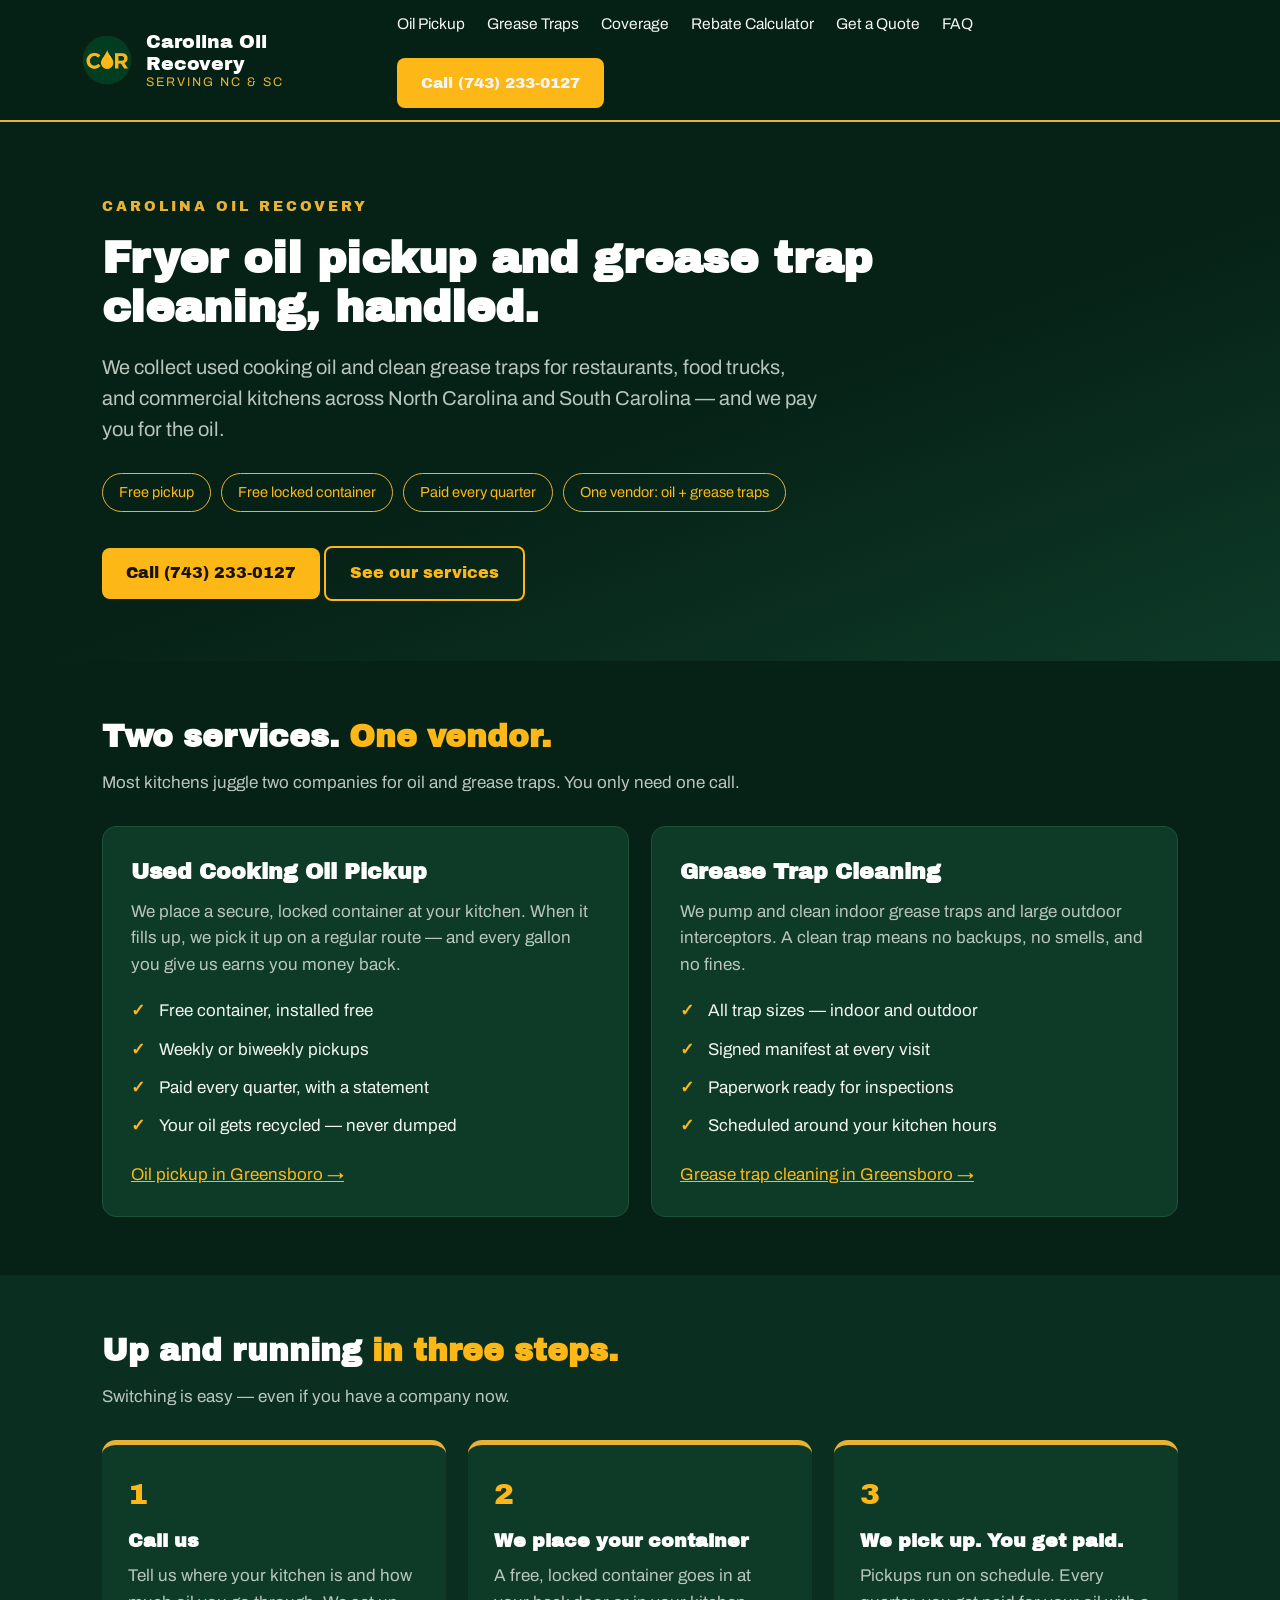
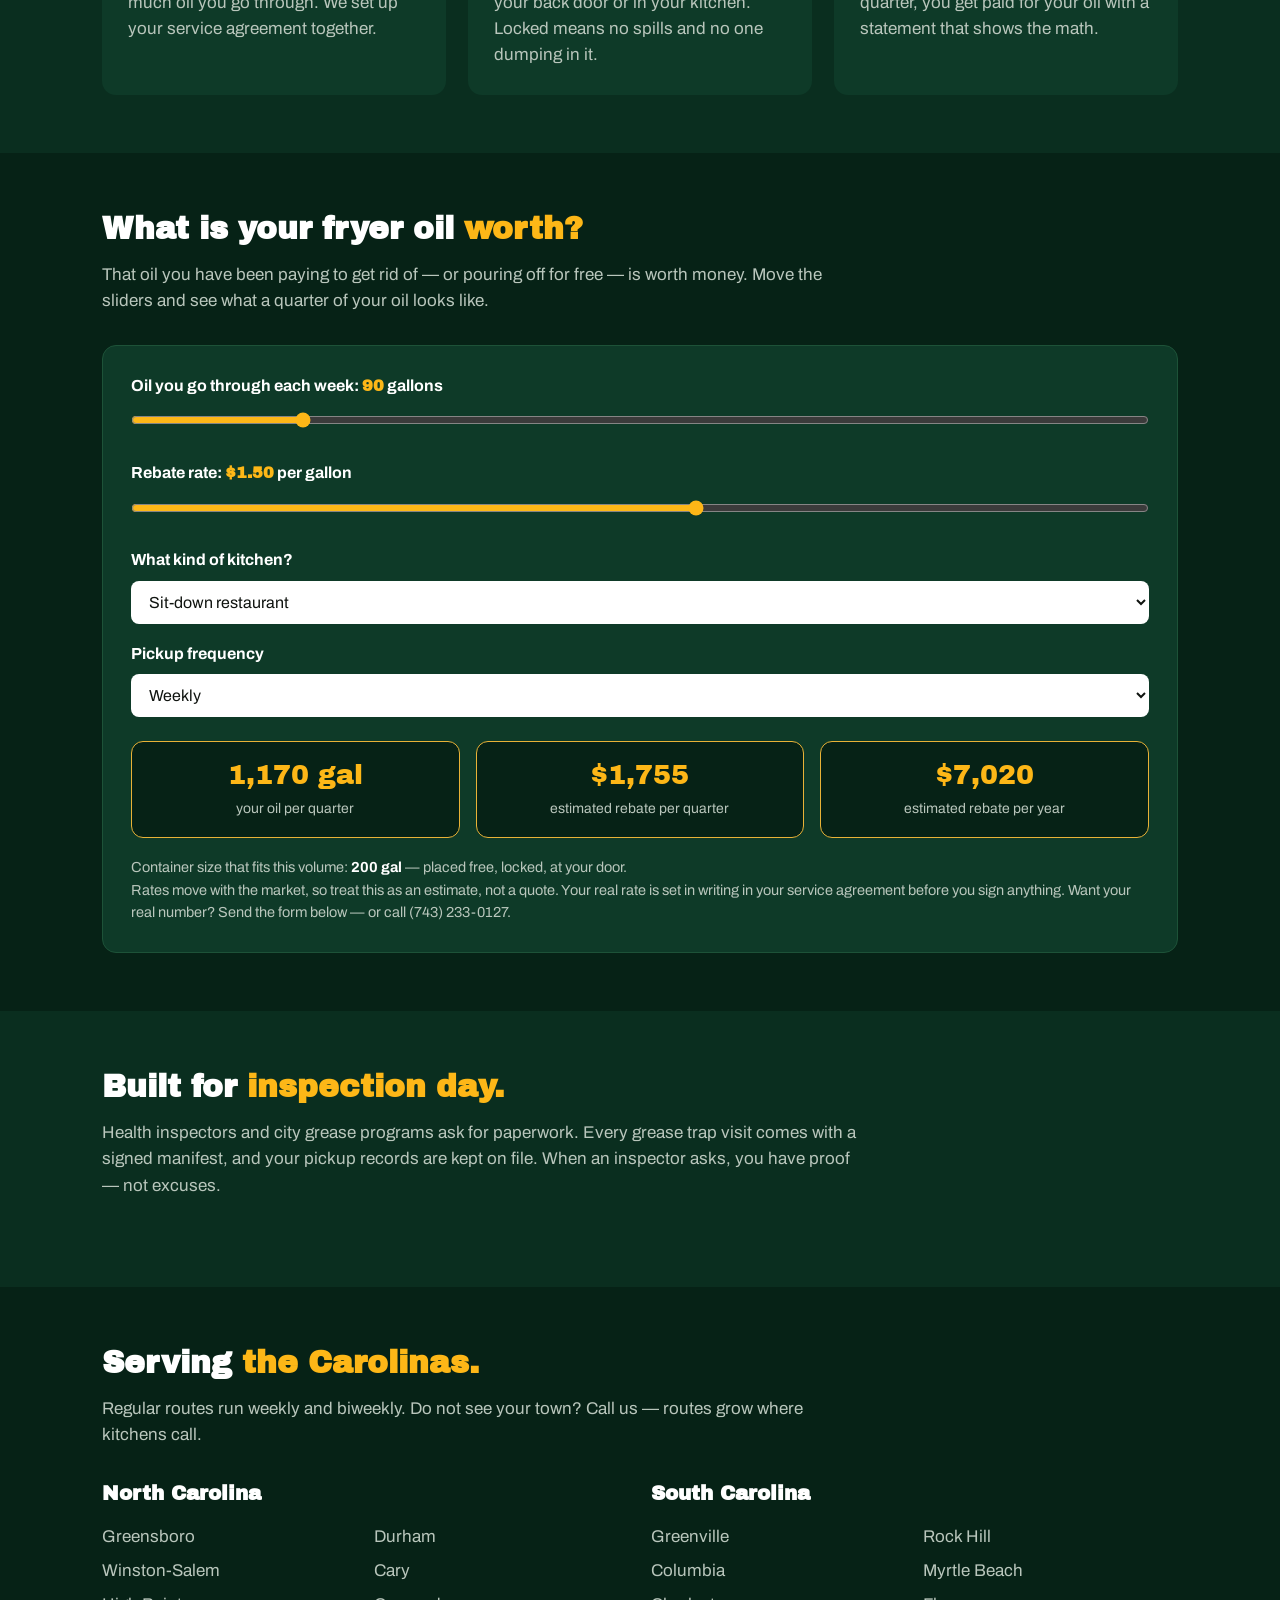
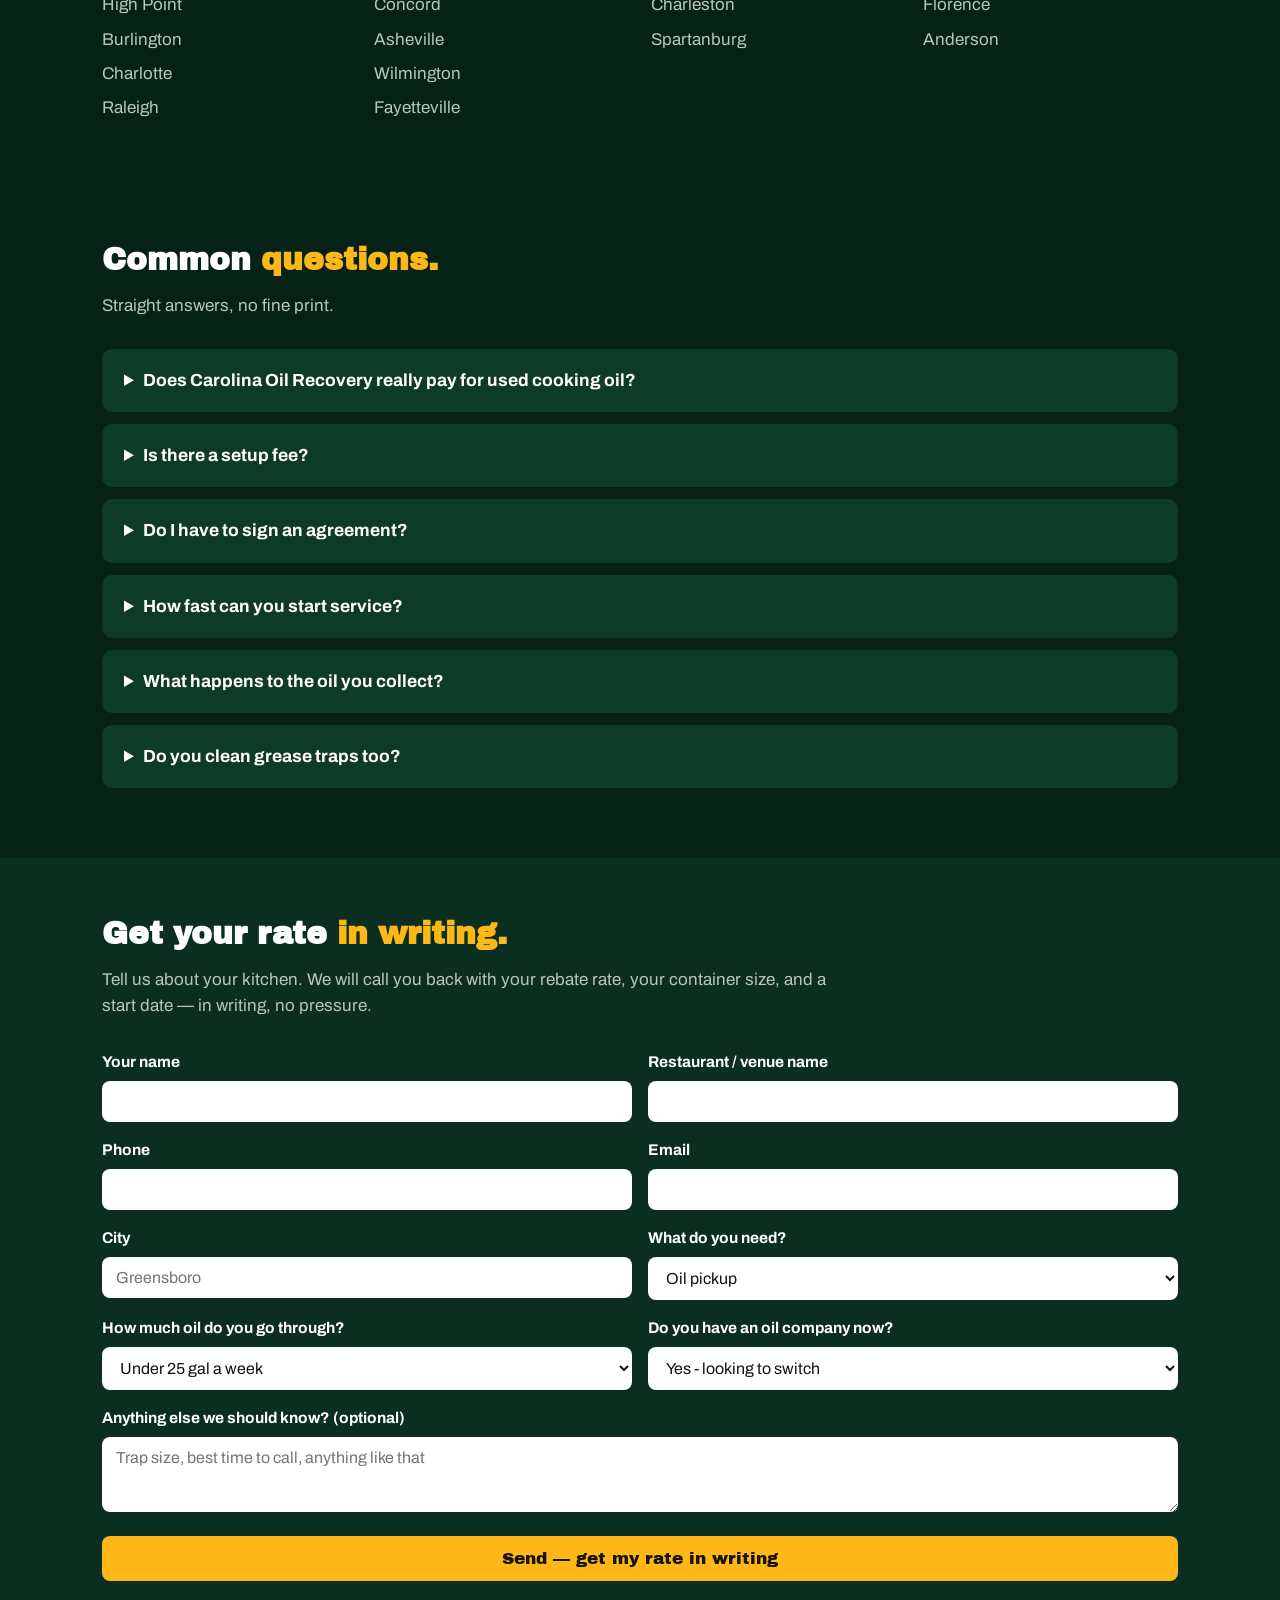
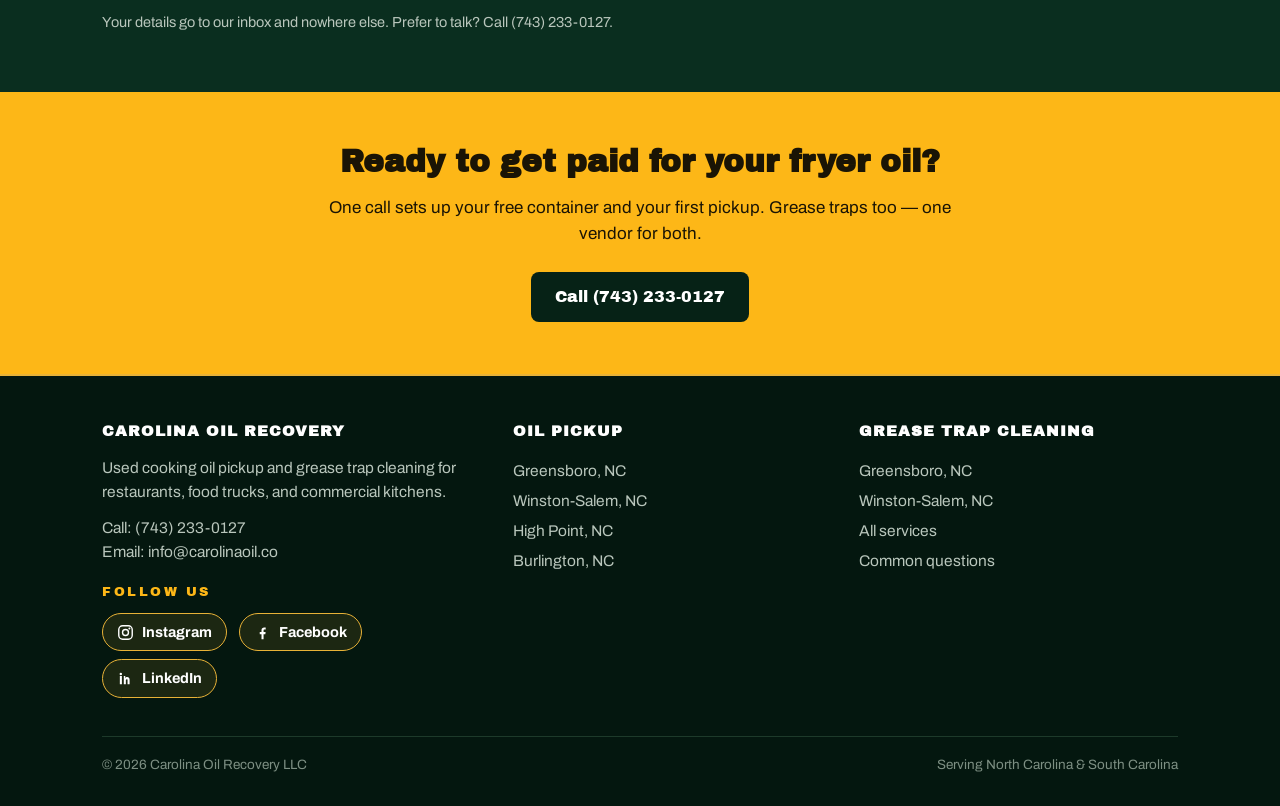
==== commit c2b37dc1: "Make footer social links pop: gold FOLLOW US heading + pill buttons with icons" ====
--- a/index.html
+++ b/index.html
@@ -219,10 +219,12 @@
       <p>Used cooking oil pickup and grease trap cleaning for restaurants, food trucks, and commercial kitchens.</p>
       <p style="margin-top:12px">Call: <a style="display:inline" href="tel:+17432330127">(743) 233-0127</a><br>
       Email: <a style="display:inline" href="mailto:info@carolinaoil.co">info@carolinaoil.co</a></p>
-      <p style="margin-top:12px">Follow us:<br>
-      <a style="display:inline" href="https://www.instagram.com/carolinaoilrecovery" target="_blank" rel="noopener">Instagram</a> &middot;
-      <a style="display:inline" href="https://www.facebook.com/profile.php?id=61583193882910" target="_blank" rel="noopener">Facebook</a> &middot;
-      <a style="display:inline" href="https://www.linkedin.com/company/carolina-oil-recovery" target="_blank" rel="noopener">LinkedIn</a></p>
+      <div class="socials">
+        <div class="soc-head">FOLLOW US</div>
+        <a class="soc" href="https://www.instagram.com/carolinaoilrecovery" target="_blank" rel="noopener"><svg viewBox="0 0 24 24" fill="none" stroke="currentColor" stroke-width="2"><rect x="2.5" y="2.5" width="19" height="19" rx="5.5"/><circle cx="12" cy="12" r="4.2"/><circle cx="17.5" cy="6.5" r="1.4" fill="currentColor" stroke="none"/></svg>Instagram</a>
+        <a class="soc" href="https://www.facebook.com/profile.php?id=61583193882910" target="_blank" rel="noopener"><svg viewBox="0 0 24 24" fill="currentColor"><path d="M13.5 21.5v-7.2h2.5l.4-3h-2.9V9.4c0-.9.3-1.5 1.6-1.5h1.4V5.1c-.3 0-1.2-.1-2.2-.1-2.2 0-3.7 1.3-3.7 3.8v2.5H8.1v3h2.5v7.2h2.9z"/></svg>Facebook</a>
+        <a class="soc" href="https://www.linkedin.com/company/carolina-oil-recovery" target="_blank" rel="noopener"><svg viewBox="0 0 24 24" fill="currentColor"><path d="M6.9 8.6H4V20h2.9V8.6zM5.4 7.3a1.7 1.7 0 1 0 0-3.4 1.7 1.7 0 0 0 0 3.4zM9.6 20h2.9v-5.6c0-.3 0-.6.2-.8.2-.3.5-.6 1.1-.6.8 0 1.1.6 1.1 1.4V20h2.9v-6.1c0-2.7-1.4-3.9-3.4-3.9-1.6 0-2.3.9-2.7 1.5V8.6H9.6V20z"/></svg>LinkedIn</a>
+      </div>
     </div>
     <div>
       <h4>OIL PICKUP</h4>
--- a/styles.css
+++ b/styles.css
@@ -60,6 +60,11 @@
 footer a{color:var(--muted);text-decoration:none;display:block;padding:3px 0;font-size:15.5px}
 footer a:hover{color:var(--gold-bright)}
 footer p{color:var(--muted);font-size:15.5px}
+.socials{margin-top:18px}
+.socials .soc-head{color:var(--gold-bright);font-family:'Archivo Black',Arial,sans-serif;font-size:13px;letter-spacing:2.5px;margin-bottom:11px}
+footer a.soc{display:inline-flex;align-items:center;gap:8px;border:1.5px solid var(--gold);border-radius:999px;padding:7px 14px;margin:0 8px 8px 0;color:#fff;font-size:14.5px;font-weight:700;background:rgba(232,178,55,.10)}
+footer a.soc:hover{background:var(--gold);color:#12240f}
+footer a.soc svg{width:17px;height:17px;flex:none}
 .legal{margin-top:30px;padding-top:18px;border-top:1px solid #1d3a2a;color:#7d8f83;font-size:13.5px;display:flex;justify-content:space-between;flex-wrap:wrap;gap:10px}
 .cities{columns:2;max-width:760px}
 .cities li{list-style:none;padding:4px 0;color:var(--muted)}
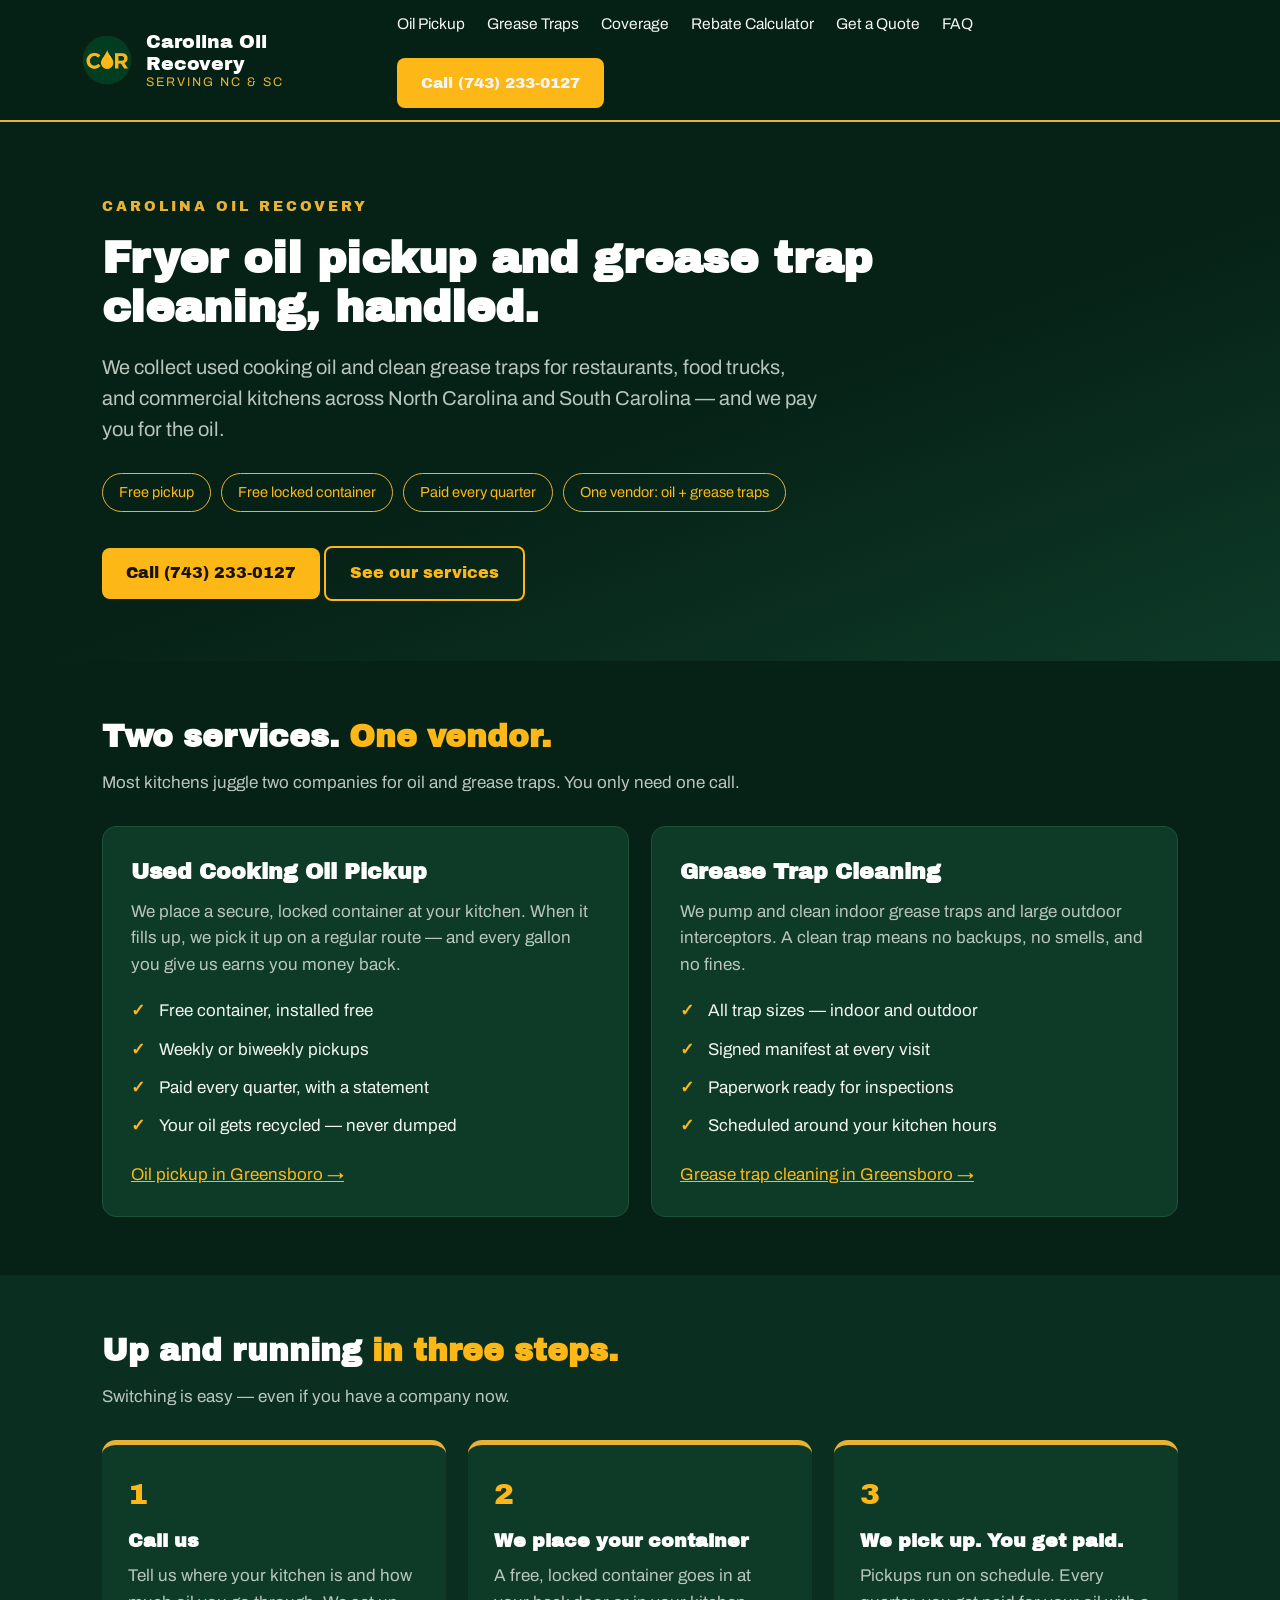
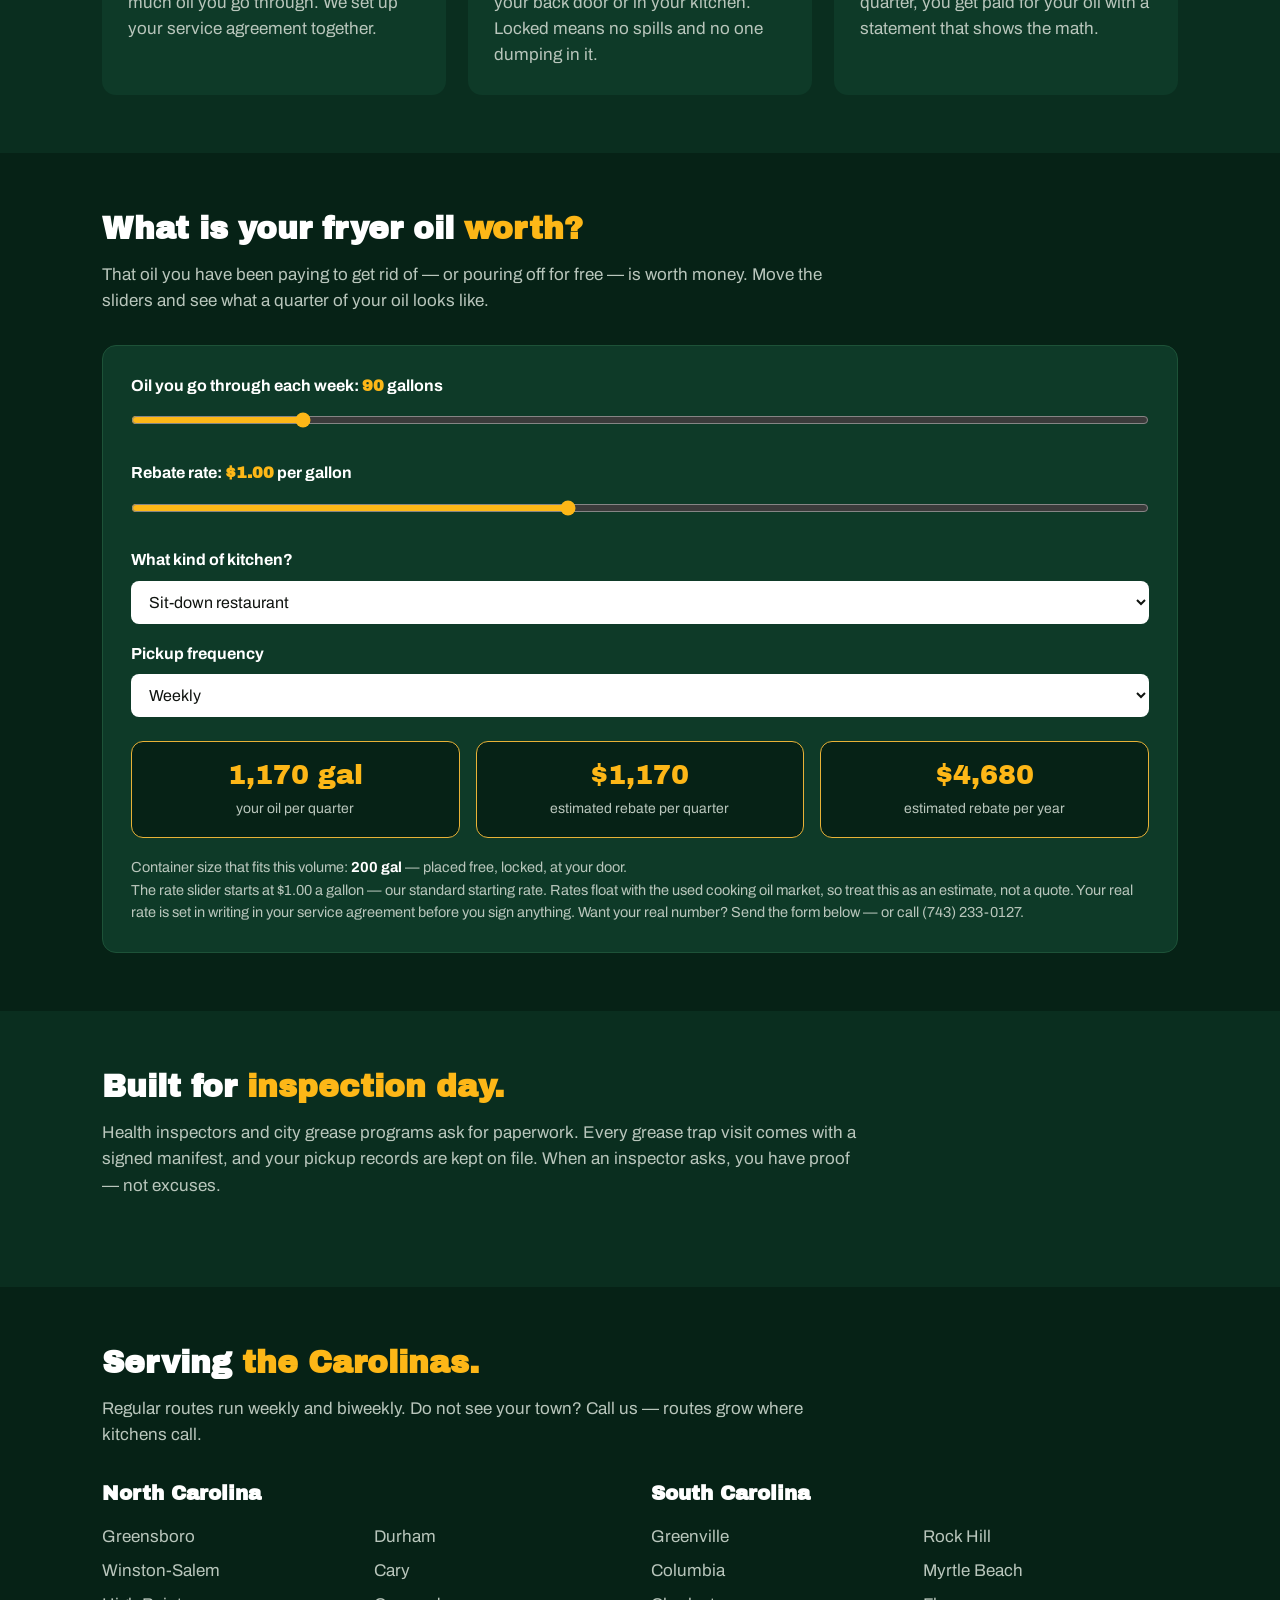
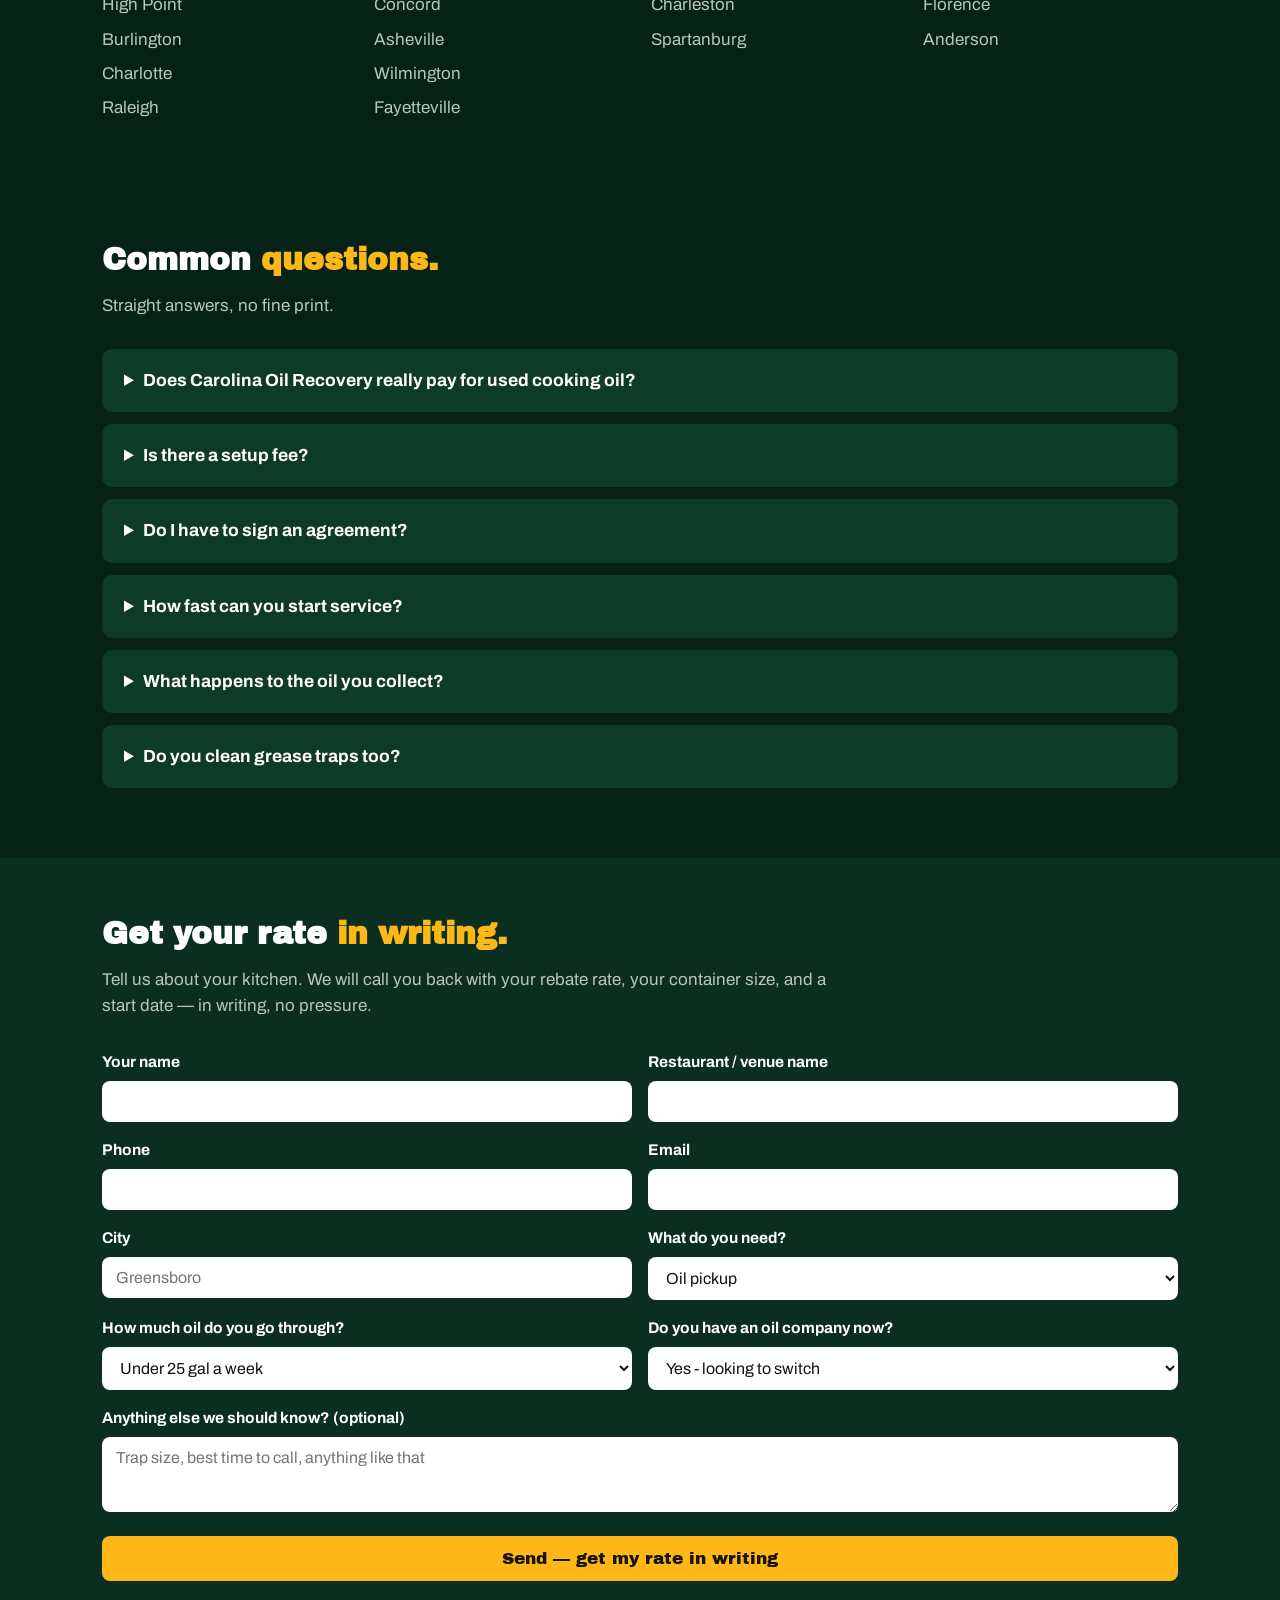
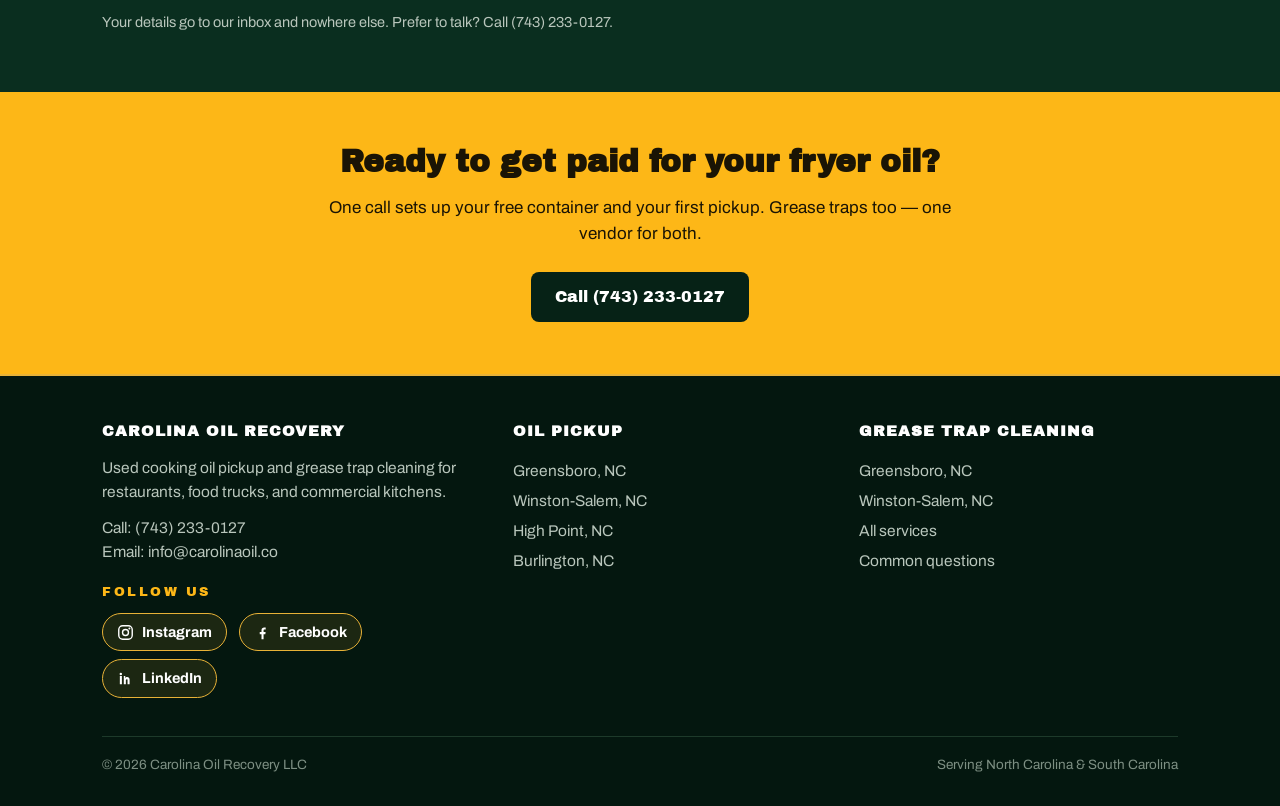
==== commit fcd1d403: "Rebate calculator: start rate $1.00 (Victor), slider to $2.00, float FAQ" ====
--- a/index.html
+++ b/index.html
@@ -88,8 +88,8 @@
   <div class="calc">
     <label for="calc-gal">Oil you go through each week: <span class="val" id="calc-gal-val">90</span> gallons</label>
     <input type="range" id="calc-gal" min="10" max="500" step="5" value="90">
-    <label for="calc-rate">Rebate rate: <span class="val" id="calc-rate-val">$1.50</span> per gallon</label>
-    <input type="range" id="calc-rate" min="0.25" max="2.50" step="0.05" value="1.50">
+    <label for="calc-rate">Rebate rate: <span class="val" id="calc-rate-val">$1.00</span> per gallon</label>
+    <input type="range" id="calc-rate" min="0.25" max="2.00" step="0.05" value="1.00">
     <label for="calc-type">What kind of kitchen?</label>
     <select id="calc-type">
       <option>Sit-down restaurant</option><option>Fast food</option><option>Food truck</option>
@@ -99,11 +99,11 @@
     <select id="calc-freq"><option>Weekly</option><option>Every two weeks</option></select>
     <div class="calc-out">
       <div class="box"><div class="big" id="calc-qgal">1,170 gal</div><div class="lbl">your oil per quarter</div></div>
-      <div class="box"><div class="big" id="calc-qpay">$1,755</div><div class="lbl">estimated rebate per quarter</div></div>
-      <div class="box"><div class="big" id="calc-ypay">$7,020</div><div class="lbl">estimated rebate per year</div></div>
+      <div class="box"><div class="big" id="calc-qpay">$1,170</div><div class="lbl">estimated rebate per quarter</div></div>
+      <div class="box"><div class="big" id="calc-ypay">$4,680</div><div class="lbl">estimated rebate per year</div></div>
     </div>
     <p class="calc-note">Container size that fits this volume: <strong style="color:#fff" id="calc-tank">200 gal</strong> — placed free, locked, at your door.<br>
-    Rates move with the market, so treat this as an estimate, not a quote. Your real rate is set in writing in your service agreement before you sign anything. Want your real number? Send the form below — or call (743) 233-0127.</p>
+    The rate slider starts at $1.00 a gallon — our standard starting rate. Rates float with the used cooking oil market, so treat this as an estimate, not a quote. Your real rate is set in writing in your service agreement before you sign anything. Want your real number? Send the form below — or call (743) 233-0127.</p>
   </div>
 </div></section>
 
@@ -146,7 +146,7 @@
   <h2>Common <span class="gold">questions.</span></h2>
   <p class="sub">Straight answers, no fine print.</p>
   <div class="faq">
-<details><summary>Does Carolina Oil Recovery really pay for used cooking oil?</summary><p>Yes. We pick your oil up free, and we pay you for it every quarter. How much depends on how much oil you go through and the market price for used cooking oil. Call us and we will give you a straight answer for your kitchen — no guessing.</p></details>
+<details><summary>Does Carolina Oil Recovery really pay for used cooking oil?</summary><p>Yes. We pick your oil up free, and we pay you for it every quarter. Every gallon is paid at the rate in your service agreement, starting at $1.00 a gallon. Rates float with the market price for used cooking oil, so the calculator on this page is an estimate, not a quote — your real rate is set in writing before you sign anything. How much you earn depends on how much oil you go through: a kitchen moving about 90 gallons a week would see roughly $1,170 a quarter at the starting rate.</p></details>
 <details><summary>Is there a setup fee?</summary><p>No. Your container is free, installation is free, and pickup is free.</p></details>
 <details><summary>Do I have to sign an agreement?</summary><p>We set every account up on a simple service agreement, so your pickup schedule, your container, and your quarterly payments are in writing. Call us and we will walk you through it before you sign anything.</p></details>
 <details><summary>How fast can you start service?</summary><p>Fast. Call us, we place your free locked container, and pickups start on a regular route — weekly or every two weeks, based on how much oil you use.</p></details>
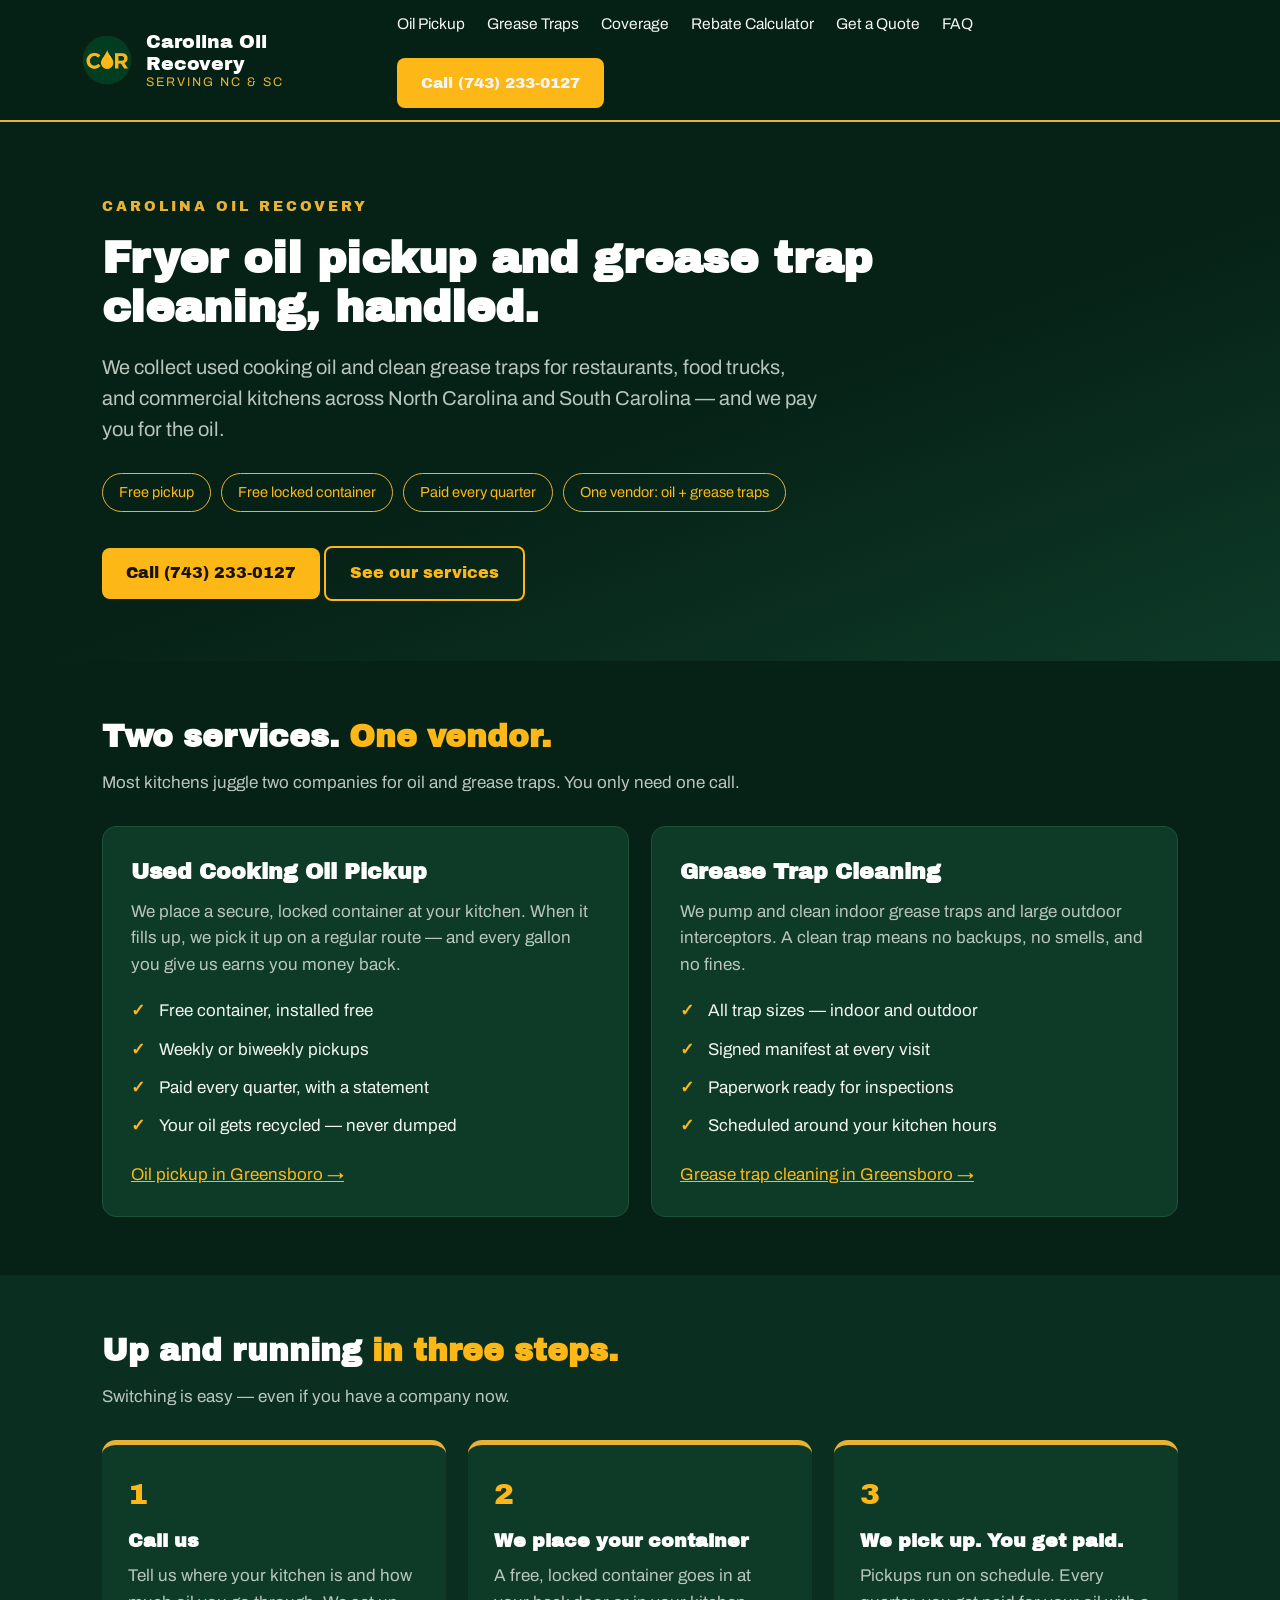
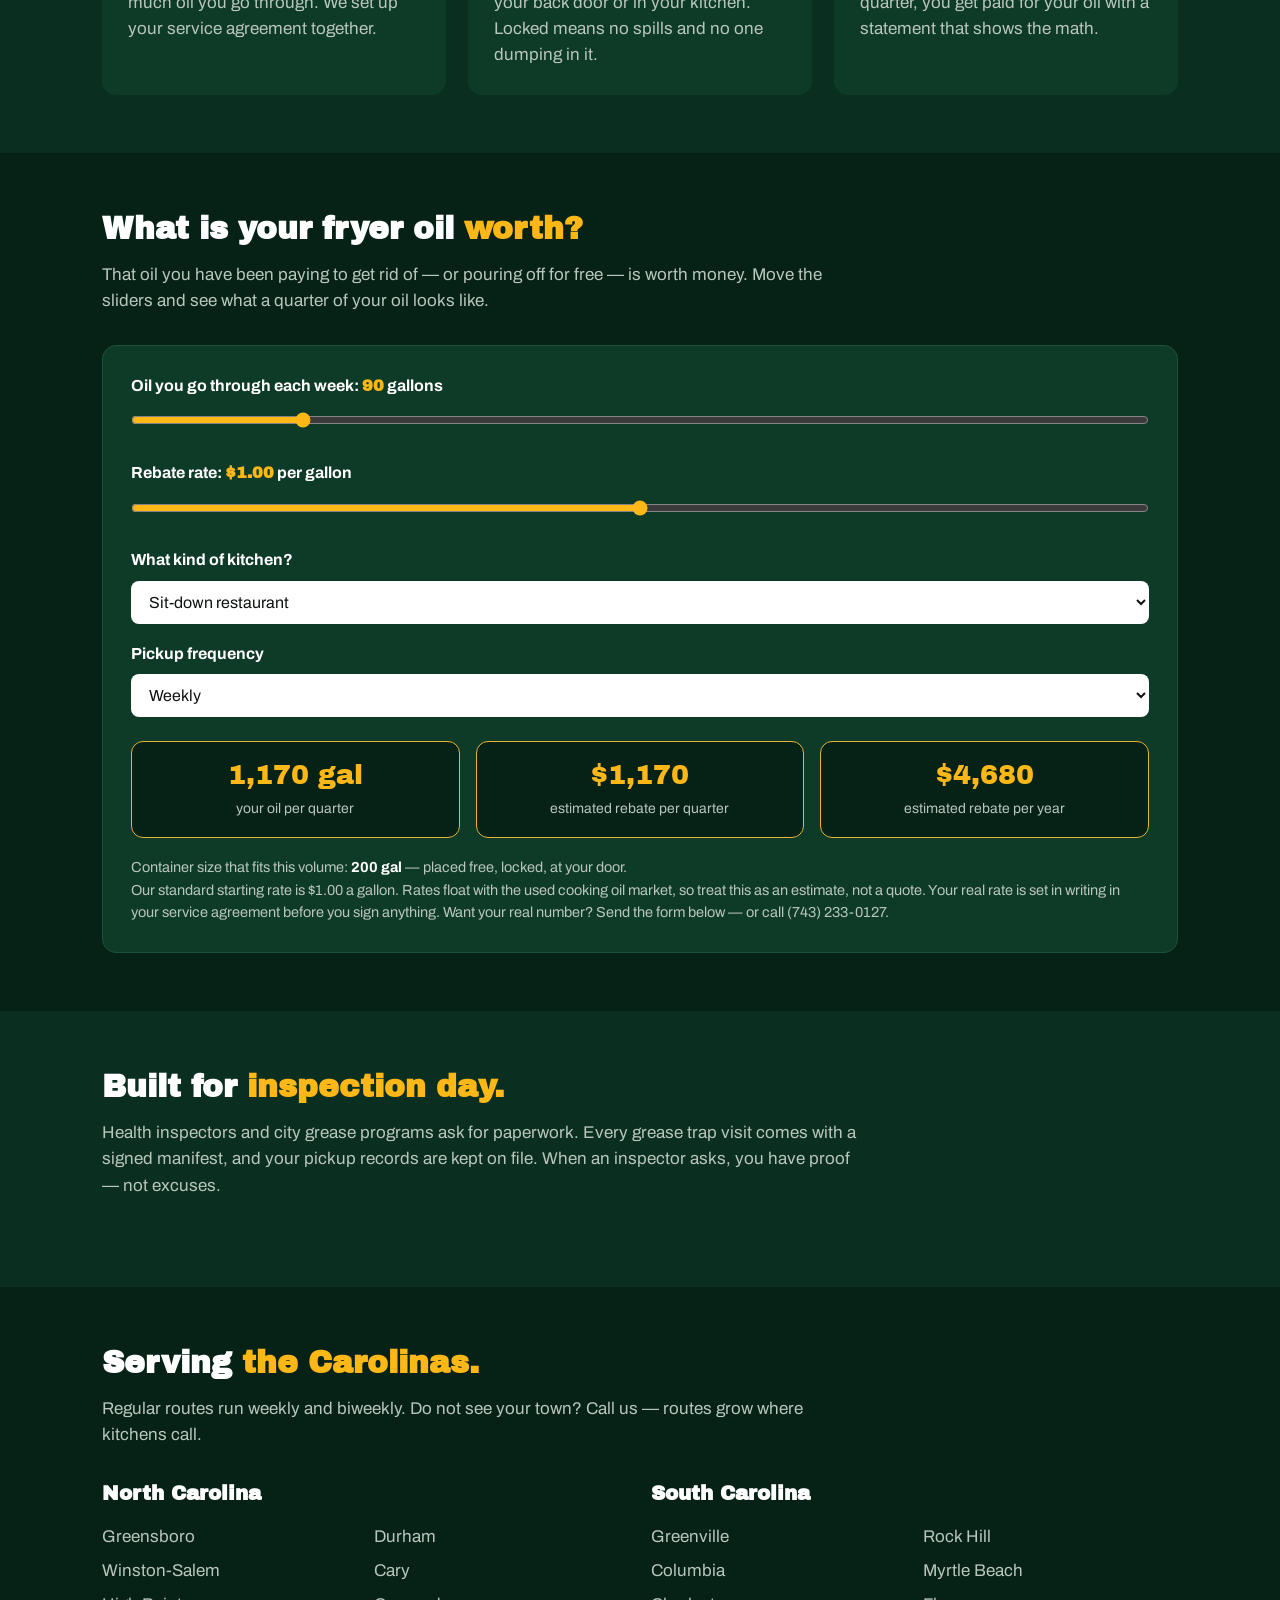
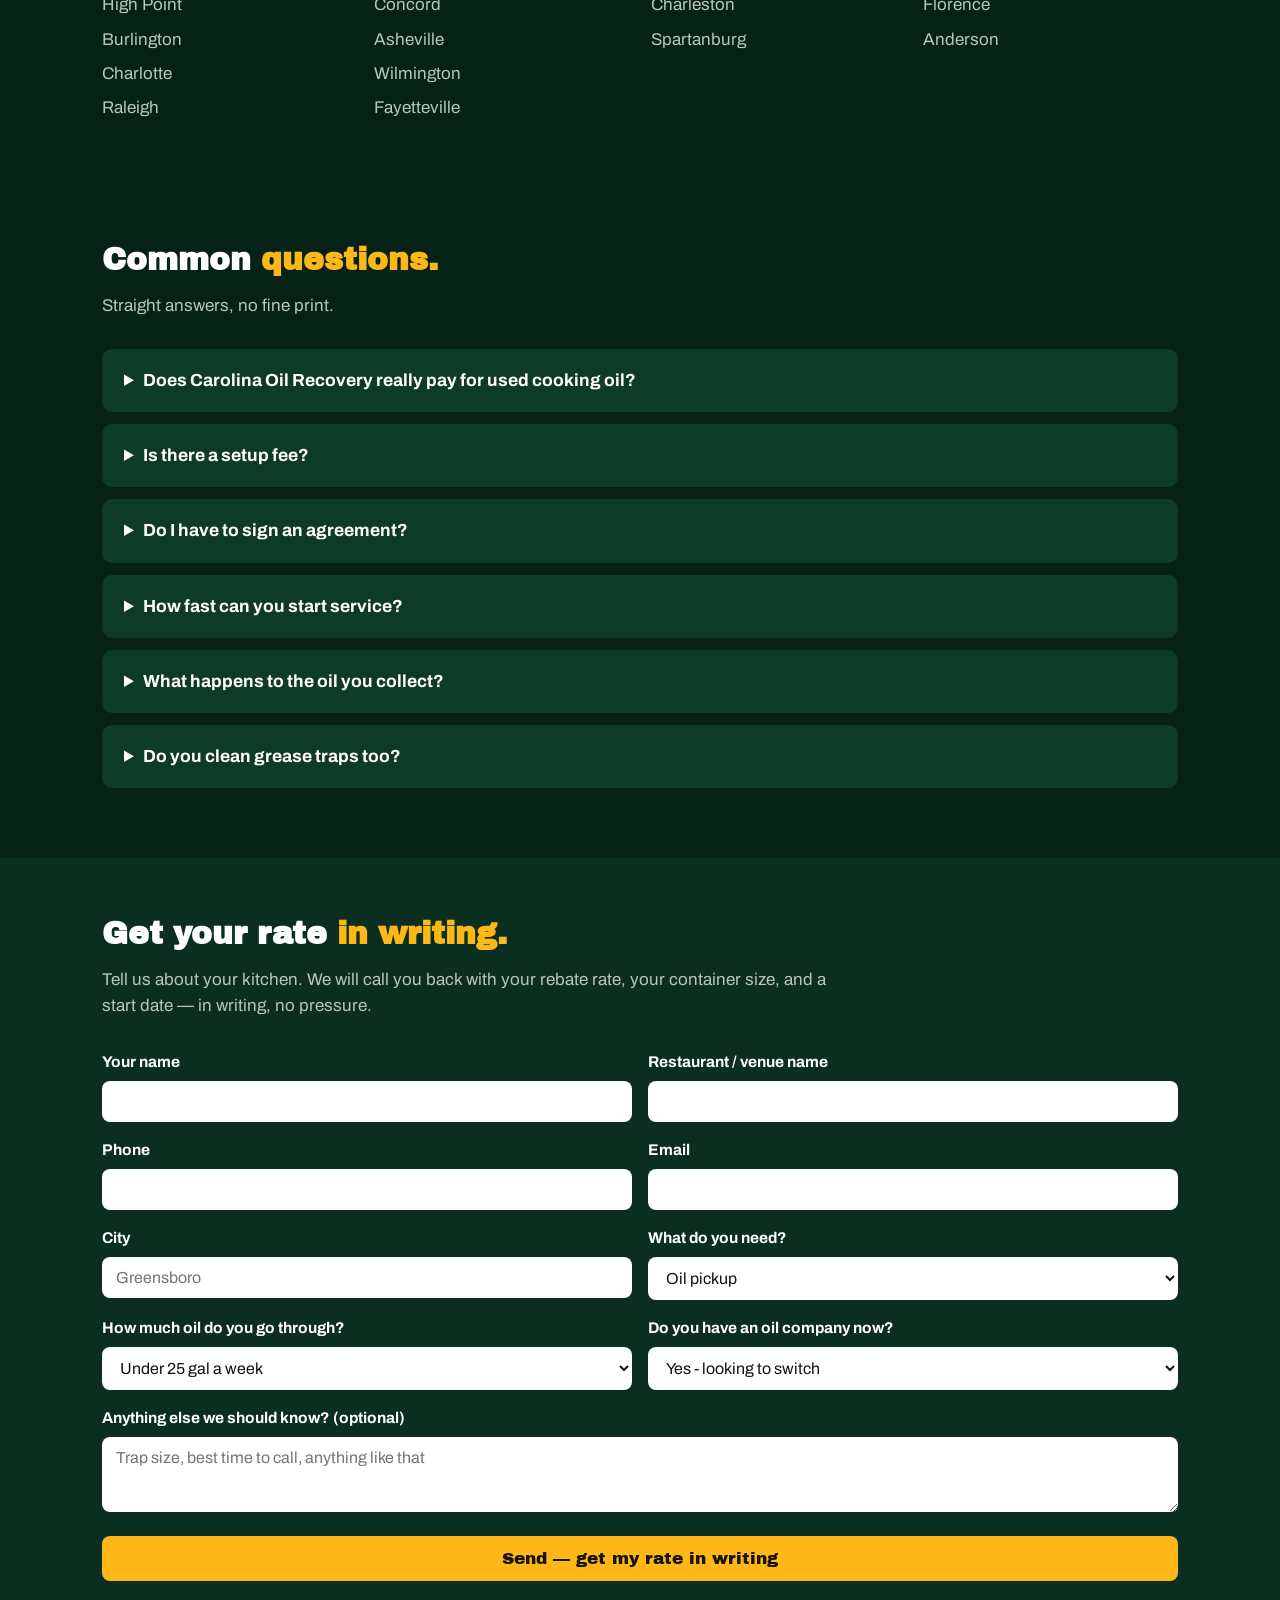
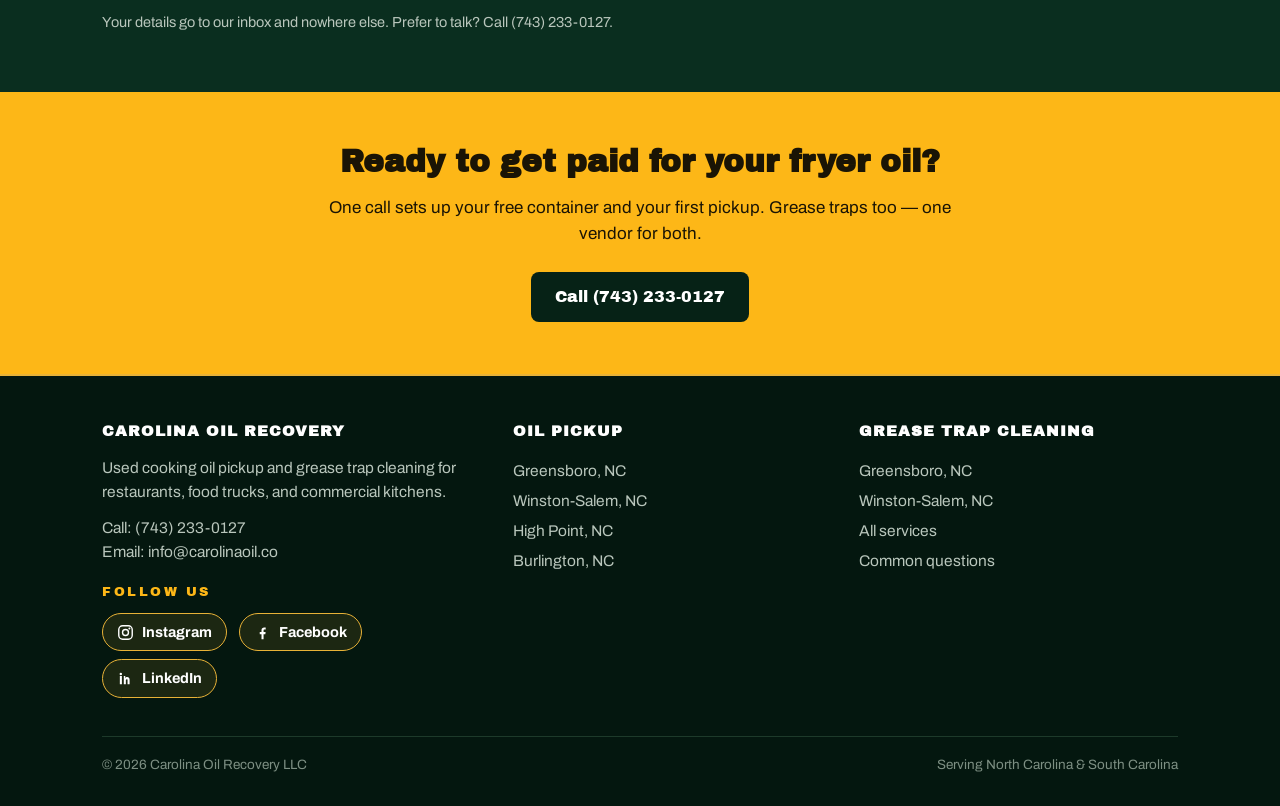
==== commit d0ebade2: "Rebate calculator: rate slider range starts at $0" ====
--- a/index.html
+++ b/index.html
@@ -89,7 +89,7 @@
     <label for="calc-gal">Oil you go through each week: <span class="val" id="calc-gal-val">90</span> gallons</label>
     <input type="range" id="calc-gal" min="10" max="500" step="5" value="90">
     <label for="calc-rate">Rebate rate: <span class="val" id="calc-rate-val">$1.00</span> per gallon</label>
-    <input type="range" id="calc-rate" min="0.25" max="2.00" step="0.05" value="1.00">
+    <input type="range" id="calc-rate" min="0" max="2.00" step="0.05" value="1.00">
     <label for="calc-type">What kind of kitchen?</label>
     <select id="calc-type">
       <option>Sit-down restaurant</option><option>Fast food</option><option>Food truck</option>
@@ -103,7 +103,7 @@
       <div class="box"><div class="big" id="calc-ypay">$4,680</div><div class="lbl">estimated rebate per year</div></div>
     </div>
     <p class="calc-note">Container size that fits this volume: <strong style="color:#fff" id="calc-tank">200 gal</strong> — placed free, locked, at your door.<br>
-    The rate slider starts at $1.00 a gallon — our standard starting rate. Rates float with the used cooking oil market, so treat this as an estimate, not a quote. Your real rate is set in writing in your service agreement before you sign anything. Want your real number? Send the form below — or call (743) 233-0127.</p>
+    Our standard starting rate is $1.00 a gallon. Rates float with the used cooking oil market, so treat this as an estimate, not a quote. Your real rate is set in writing in your service agreement before you sign anything. Want your real number? Send the form below — or call (743) 233-0127.</p>
   </div>
 </div></section>
 
